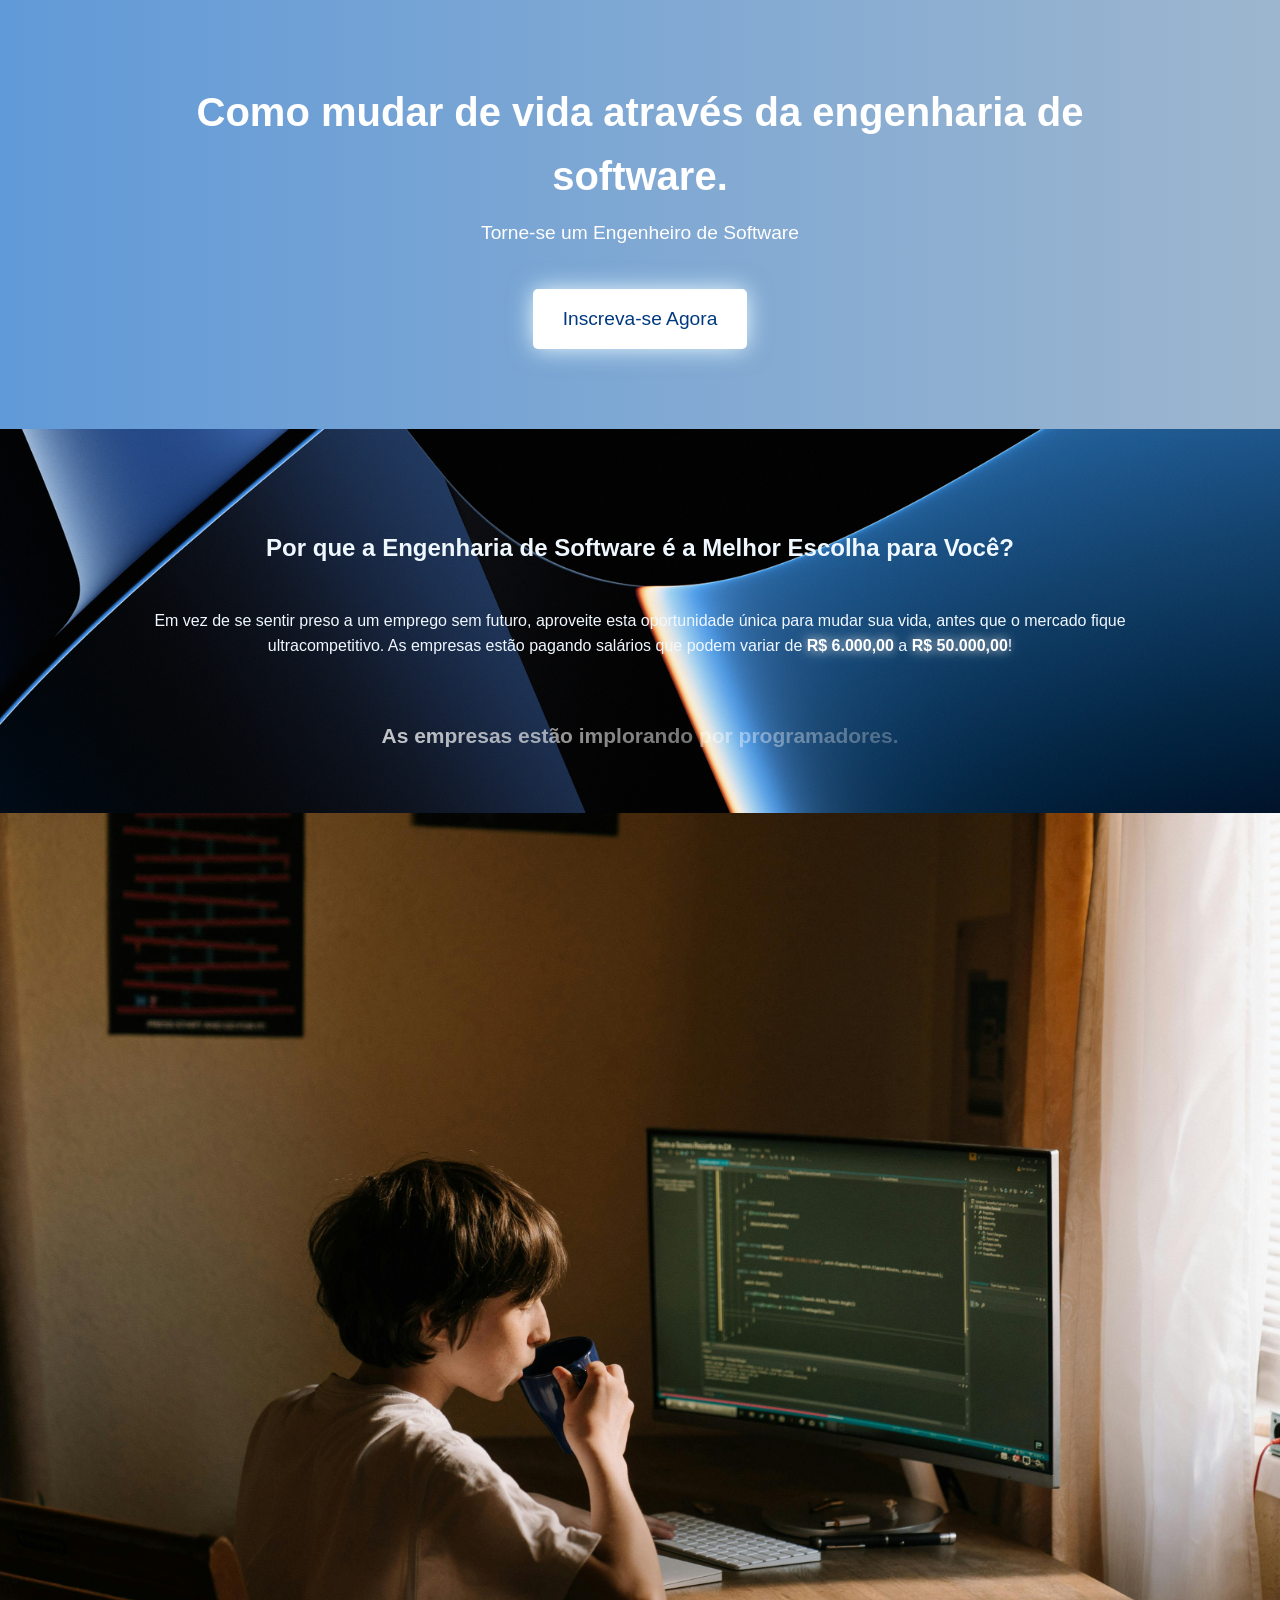
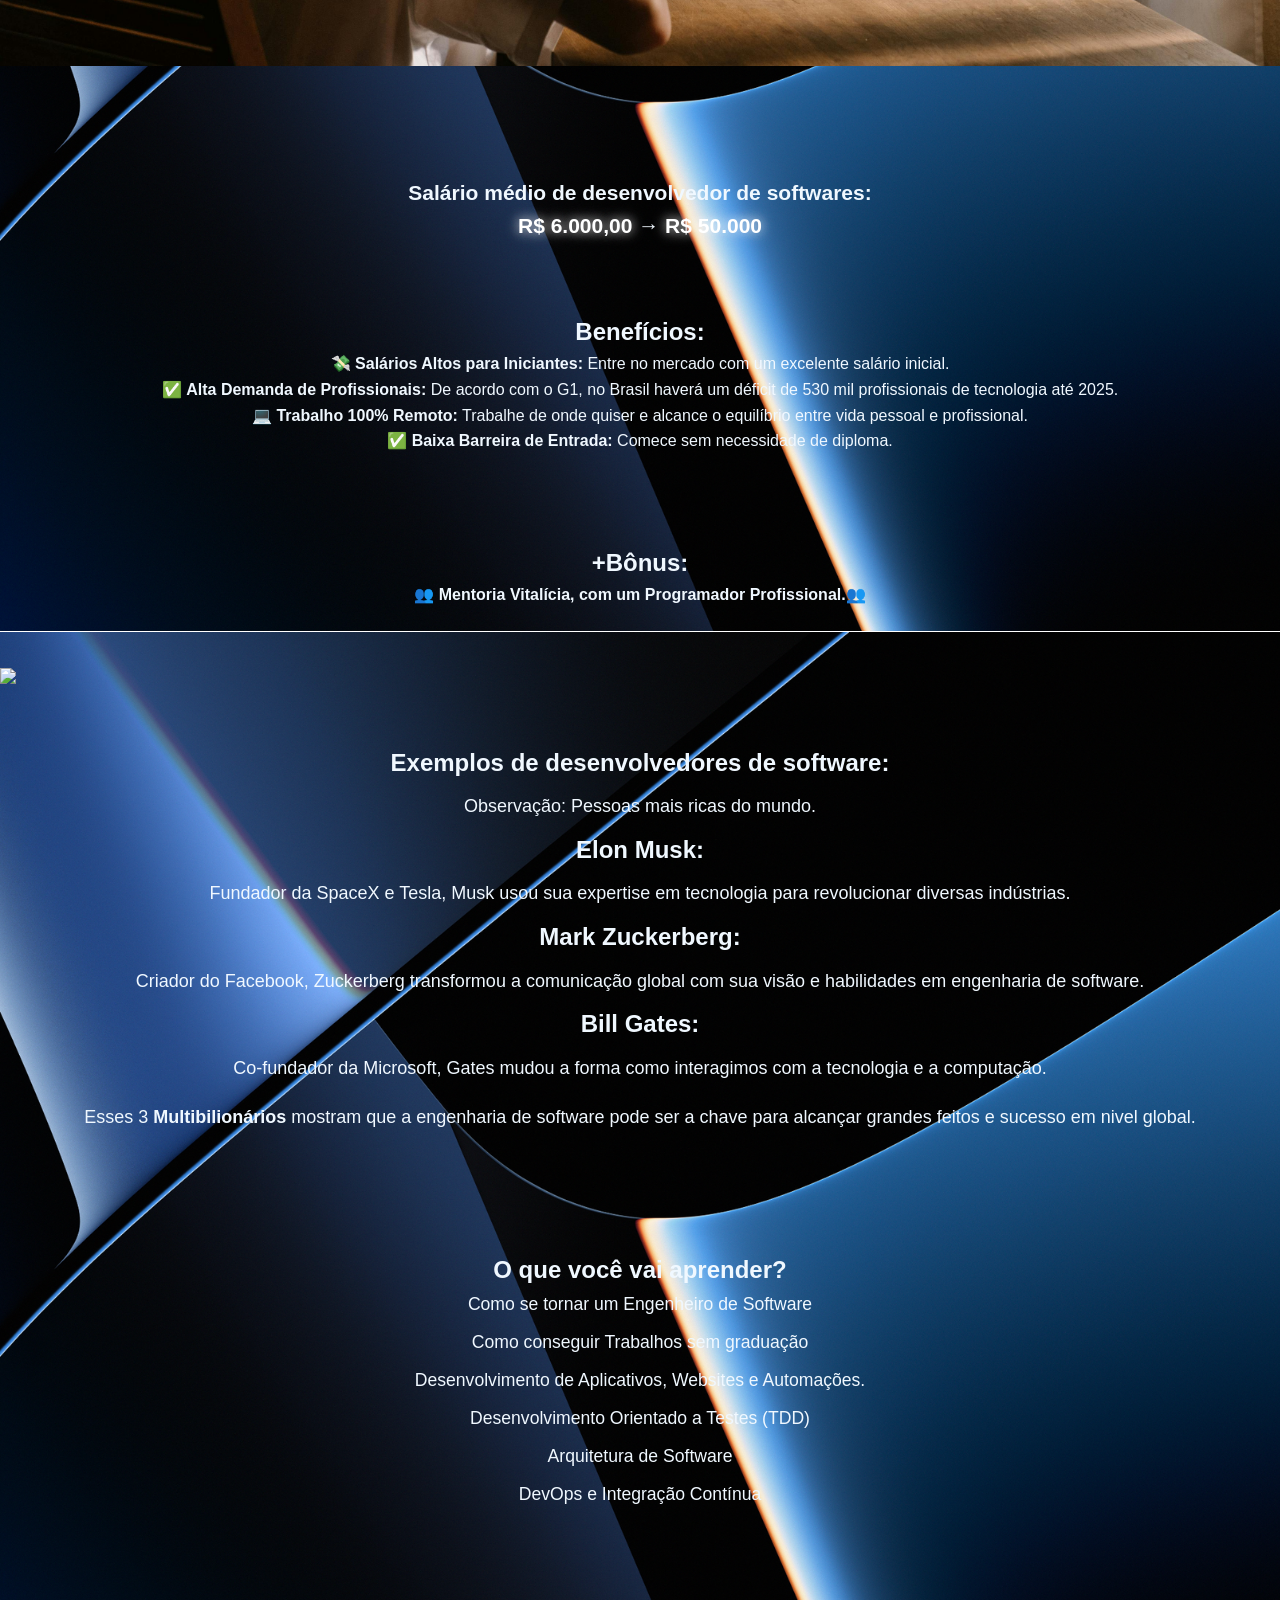
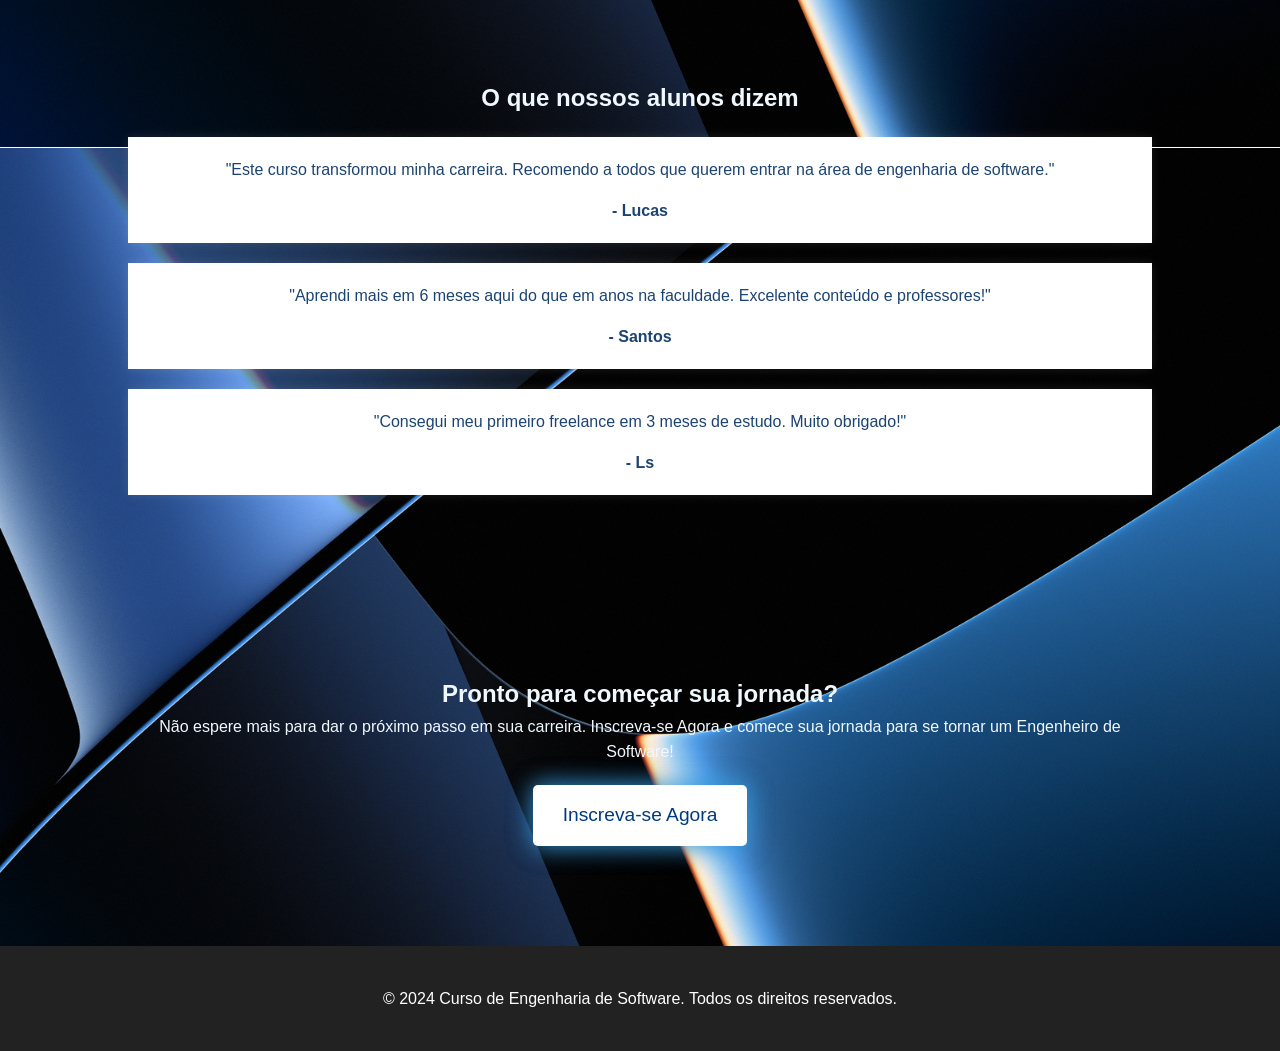
==== index.html @ 6b22b38b "final1" ====
<!DOCTYPE html>
<html lang="pt-BR">
<head>
    <meta charset="UTF-8">
    <meta http-equiv="X-UA-Compatible" content="IE=edge">
    <meta name="viewport" content="width=device-width, initial-scale=1.0">
    <title>Torne-se um Engenheiro de Software</title>
    <link rel="stylesheet" href="styles.css">
</head>
<body>
    <!-- Cabeçalho -->
    <header>
        <div class="container">
            <h1>Como mudar de vida através da engenharia de software.</h1>
            <p>Torne-se um Engenheiro de Software</p>
            <!-- Atualize o href do botão para o link desejado -->
            <a id="header-btn" href="https://pay.kirvano.com/838b9e3b-5b34-4edc-88ac-4ef8ef9291ca" class="btn">Inscreva-se Agora</a>
        </div>
    </header>
    
    
    <!--   -->
    
    <!-- Seção de Introdução -->
    <section id="introducao">
        <div class="container">
            
            <h2>Por que a Engenharia de Software é a Melhor Escolha para Você?</h2>
            <p>Em vez de se sentir preso a um emprego sem futuro, aproveite esta oportunidade única para mudar sua vida, antes que o mercado fique ultracompetitivo. As empresas estão pagando salários que podem variar de <span class="brilhando"><b>R$ 6.000,00</b></span> a <span class="brilhando"><b>R$ 50.000,00</b></span>!</p>
            <p id="brilho"><b>As empresas estão implorando por programadores.</b></p>
    

        </div>
    </section>
 
    <img src="static/images/4.jpg" class="full-width-image">


    <section id="beneficios">
        <div class="container" style="text-align: align-self: left;">
            <h2 class="salario">Salário médio de desenvolvedor de softwares: <br> <span class="brilhando">R$ 6.000,00</span> → <span class="brilhando">R$ 50.000</span></h2>

            <h2 id="Beneficios">Benefícios:</h2>
            <ul style="list-style: none; padding: 0;">
                <li>💸 <b>Salários Altos para Iniciantes:</b> Entre no mercado com um excelente salário inicial.</li> 
                <li>✅ <b>Alta Demanda de Profissionais:</b> De acordo com o G1, no Brasil haverá um déficit de 530 mil profissionais de tecnologia até 2025.</li>
                <li>💻 <b>Trabalho 100% Remoto:</b> Trabalhe de onde quiser e alcance o equilíbrio entre vida pessoal e profissional.</li>
                <li><b>✅ Baixa Barreira de Entrada:</b> Comece sem necessidade de diploma.</li>
            </ul>
            
        </div>
    </section>

    <section id="bonus">

        <h2>+Bônus:</h2>
        <ul><b>👥 Mentoria Vitalícia, com um Programador Profissional.👥</b></ul>

    </section>
    <img src="static/images/3.png" class="full-width-image"> 

    <section>
        <h1> Exemplos de desenvolvedores de software:</h1>
            <h2 class="texto-normal">Observação: Pessoas mais ricas do mundo.</h2>
        <h2>Elon Musk:</h2>
          <h2 class="texto-normal">Fundador da SpaceX e Tesla, Musk usou sua expertise em tecnologia para revolucionar diversas indústrias.</h2>

        <h2>Mark Zuckerberg:</h2>
            <h2 class="texto-normal">Criador do Facebook, Zuckerberg transformou a comunicação global com sua visão e habilidades em engenharia de software.</h2>

        <h2>Bill Gates:</h2>
            <h2 class="texto-normal">Co-fundador da Microsoft, Gates mudou a forma como interagimos com a tecnologia e a computação.</h2>
        
        
        
        <h2 class="texto-normal">Esses 3 <b>Multibilionários</b> mostram que a engenharia de software pode ser a chave para alcançar grandes feitos e sucesso em nivel global.</h2>        

    </section>



   <!-- --> 

    
    


    <!-- Detalhes do Curso -->
    <section id="detalhes">
        <div class="container">
            <h2>O que você vai aprender?</h2>
            <ul>
                <li>Como se tornar um Engenheiro de Software</li>
                <li>Como conseguir Trabalhos sem graduação</li>
                <li>Desenvolvimento de Aplicativos, Websites e Automações.</li>
                <li>Desenvolvimento Orientado a Testes (TDD)</li>
                <li>Arquitetura de Software</li>
                <li>DevOps e Integração Contínua</li>
            </ul>
        </div>
    </section>

    <!-- Depoimentos -->
    <section id="depoimentos">
        <div class="container">
            <h2>O que nossos alunos dizem</h2>
            
            <div class="testimonial">
                <p>"Este curso transformou minha carreira. Recomendo a todos que querem entrar na área de engenharia de software."</p>
                <h4>- Lucas</h4>
            </div>
    
            <div class="testimonial">
                <p>"Aprendi mais em 6 meses aqui do que em anos na faculdade. Excelente conteúdo e professores!"</p>
                <h4>- Santos</h4>
            </div>
            
            <div class="testimonial">
                <p>"Consegui meu primeiro freelance em 3 meses de estudo. Muito obrigado!"</p>
                <h4>- Ls</h4>
            </div>
    
        </div>
    </section>
    
    <!-- Chamada para Ação -->
    <section id="inscricao">
        <div class="container">
            <h2>Pronto para começar sua jornada?</h2>
            <p>Não espere mais para dar o próximo passo em sua carreira. Inscreva-se Agora e comece sua jornada para se tornar um Engenheiro de Software!</p>
            <!-- Atualize o href do botão para o link desejado -->
            <a id="cta-btn" href="https://pay.kirvano.com/838b9e3b-5b34-4edc-88ac-4ef8ef9291ca" class="btn">Inscreva-se Agora</a>
        </div>
    </section>

    <!-- Rodapé -->
    <footer>
        <div class="container">
            <p>&copy; 2024 Curso de Engenharia de Software. Todos os direitos reservados.</p>
        </div>
    </footer>

    <!-- JavaScript -->
    <script src="script.js"></script>
</body>
</html>
---- styles.css ----
/* Reset básico */
body, h1, h2, h3, h4, p, ul, ol, li, blockquote {
    margin: 0;
    padding: 0;
}

body {
    font-family: Arial, sans-serif;
    line-height: 1.6;
    background-image: url('static/images/1.png');
    color: aliceblue;
}

.container {
    width: 80%;
    max-width: 1200px;
    margin: 0 auto;
    padding: 20px;
}

header h1 {
    font-size: 2.5em;
    margin-bottom: 10px;
}

header p {
    font-size: 1.2em;
    margin-bottom: 20px;
}

.btn {
    background-color: #ffffff; /* Cor de fundo padrão */
    color: #00397f; /* Cor do texto */
    padding: 15px 30px;
    text-decoration: none;
    font-size: 1.2em;
    border-radius: 5px;
    margin-top: 20px;
    display: inline-block;
    transition: background-color 0.3s, color 0.3s, border-color 0.3s; /* Transição suave */
    box-shadow: 0 0 25px #fff, /* Sombra de cor azul clara */
    0 0 25px rgba(52, 152, 219, 0.5); /* Sombra maior de cor azul clara */
}

#cta-btn {
    background-color: #ffffff; /* Cor de fundo ao passar o mouse */
    color: #00397f; /* Cor do texto ao passar o mouse */
    border-color: #fff; /* Cor da borda ao passar o mouse */
    box-shadow: 0 0 25px rgba(52, 152, 219, 0.75), /* Sombra de cor azul clara */
       0 0 25px rgba(52, 152, 219, 0.5); /* Sombra maior de cor azul clara */
}

.btn:hover {
    background-color: #fff; /* Cor de fundo ao passar o mouse */
    color: #00397f; /* Cor do texto ao passar o mouse */
    border-color: #fff; /* Cor da borda ao passar o mouse */
    box-shadow: 0 0 25px rgba(52, 152, 219, 0.75), /* Sombra de cor azul clara */
       0 0 25px rgba(52, 152, 219, 0.5); /* Sombra maior de cor azul clara */
}

#cta-btn:hover {
    background-color: #fff; /* Cor de fundo ao passar o mouse */
    color: #00397f; /* Cor do texto ao passar o mouse */
    border-color: #fff; /* Cor da borda ao passar o mouse */
    box-shadow: 0 0 25px rgba(52, 152, 219, 0.75), /* Sombra de cor azul clara */
       0 0 25px rgba(52, 152, 219, 0.5); /* Sombra maior de cor azul clara */
}

/* Estilo do botão ao clicar */
#cta-btn:active {
    background-color: #e64a19; /* Cor de fundo quando pressionado */
    color: #fff; /* Cor do texto quando pressionado */
}






#introducao {
    margin-top: 20px; /* Ajuste para um valor positivo */

}

#introducao .container {
    margin: 0 auto;
    max-width: 1200px; /* Ajuste conforme necessário */
}

#introducao h2 {
    margin-bottom: 40px;
}

#introducao p {
    margin-top: 20px;
}

#introducao #brilho {
    margin-top: 60px; /* Ajuste conforme necessário para mais espaço abaixo do primeiro parágrafo */
}

#bonus{
    margin-top: -50px;
}



#Beneficios{

    margin-top: 70px;
}


section {
    padding: 60px 0;
    text-align: center;
}




.texto-normal {
    font-weight: normal;
    font-size: 18px;
    padding: 10px;
}





#detalhes{
    margin-top: -30px;
}

#detalhes ul {
    list-style: none;
    padding: 0;
}

#detalhes ul li {
    margin-bottom: 10px;
    font-size: 1.1em;
}

#detalhess {
    margin-top: 20px;
}




.testimonial {
    background-color: #fff;
    padding: 20px;
    margin: 20px 0;
    box-shadow: 0 0 10px rgba(255, 255, 255, 0.1);
    color: #1d4370;
}

.testimonial h4 {
    margin-top: 15px;
    font-weight: bold;
}

footer {
    background-color: #222; /* Cor do fundo do rodapé */
    color: #fff; /* Cor do texto do rodapé */
    text-align: center;
    padding: 20px 0;
    margin-top: 20px;
}

@media (max-width: 768px) {
    .container {
        width: 90%;
        padding: 10px;
    }

    header h1 {
        font-size: 2em;
    }

    .btn {
        font-size: 1em;
        padding: 10px 20px;
    }
}

/* Cabeçalho */
header {
    background: linear-gradient(270deg, #070d15, #1d4370, #3269ac,#bbc4ca,#619ad8);
    background-size: 600% 600%;
    animation: gradientAnimation 15s ease infinite;
    color: #fff;
    padding: 60px 0;
    text-align: center;
}

h3 {
    font-weight: normal;
    margin-top: 30px;
}

@keyframes gradientAnimation {
    0% {
        background-position: 0% 50%;
    }
    50% {
        background-position: 100% 50%;
    }
    100% {
        background-position: 0% 50%;
    }
}

.video-container {
    width: 100%; /* Ajusta a largura do vídeo para 100% do container */
    height: auto; /* Mantém a proporção da altura automaticamente */
    max-width: 100vw; /* Impede que o vídeo seja maior que a largura da viewport */
    max-height: 100vh; /* Impede que o vídeo seja maior que a altura da viewport */
    object-fit: cover; /* Faz com que o vídeo preencha o container completamente */
}


.titulo-margem{
    margin-top: 30px;

}

.salario{
    font-size: 21px;
    margin-top: 30px;
    
}

.full-width-image {
    width: 100%;  /* Ajusta a largura da imagem para 100% do contêiner pai */
    height: auto; /* Mantém a proporção da imagem */
    display: block; /* Remove o espaço abaixo da imagem */
    max-width: 100%; /* Garante que a imagem não ultrapasse o contêiner */
}



.brilhando {
    color: #fff; /* Cor branca para combinar com o fundo, ajuste conforme necessário */
    text-shadow: 0 0 15px rgba(255, 255, 255, 0.6), 0 0 10px rgba(255, 255, 255, 0.4), 0 0 15px rgba(255, 255, 255, 0.2);
}


@keyframes brilho-ondulante {
    0% {
        background-position: 200% 0;
    }
    100% {
        background-position: -100% 0;
    }
}
#brilho {
    font-size: 21px;
    color: #fff;
    background: linear-gradient(90deg, rgb(255, 255, 255), rgba(53, 53, 53, 0), rgb(225, 225, 225));
    background-size: 200% 100%;
    -webkit-background-clip: text;
    background-clip: text;
    color: transparent;
    animation: brilho-ondulante 7s linear infinite;
    margin-bottom: -20px;


}


body, html {
    margin: 0;
    padding: 0;
}

.full-width-image {
    display: block; /* Remove o espaço gerado pelo modo inline */
    width: 100%;
    margin: 0;
    padding: 0;
}
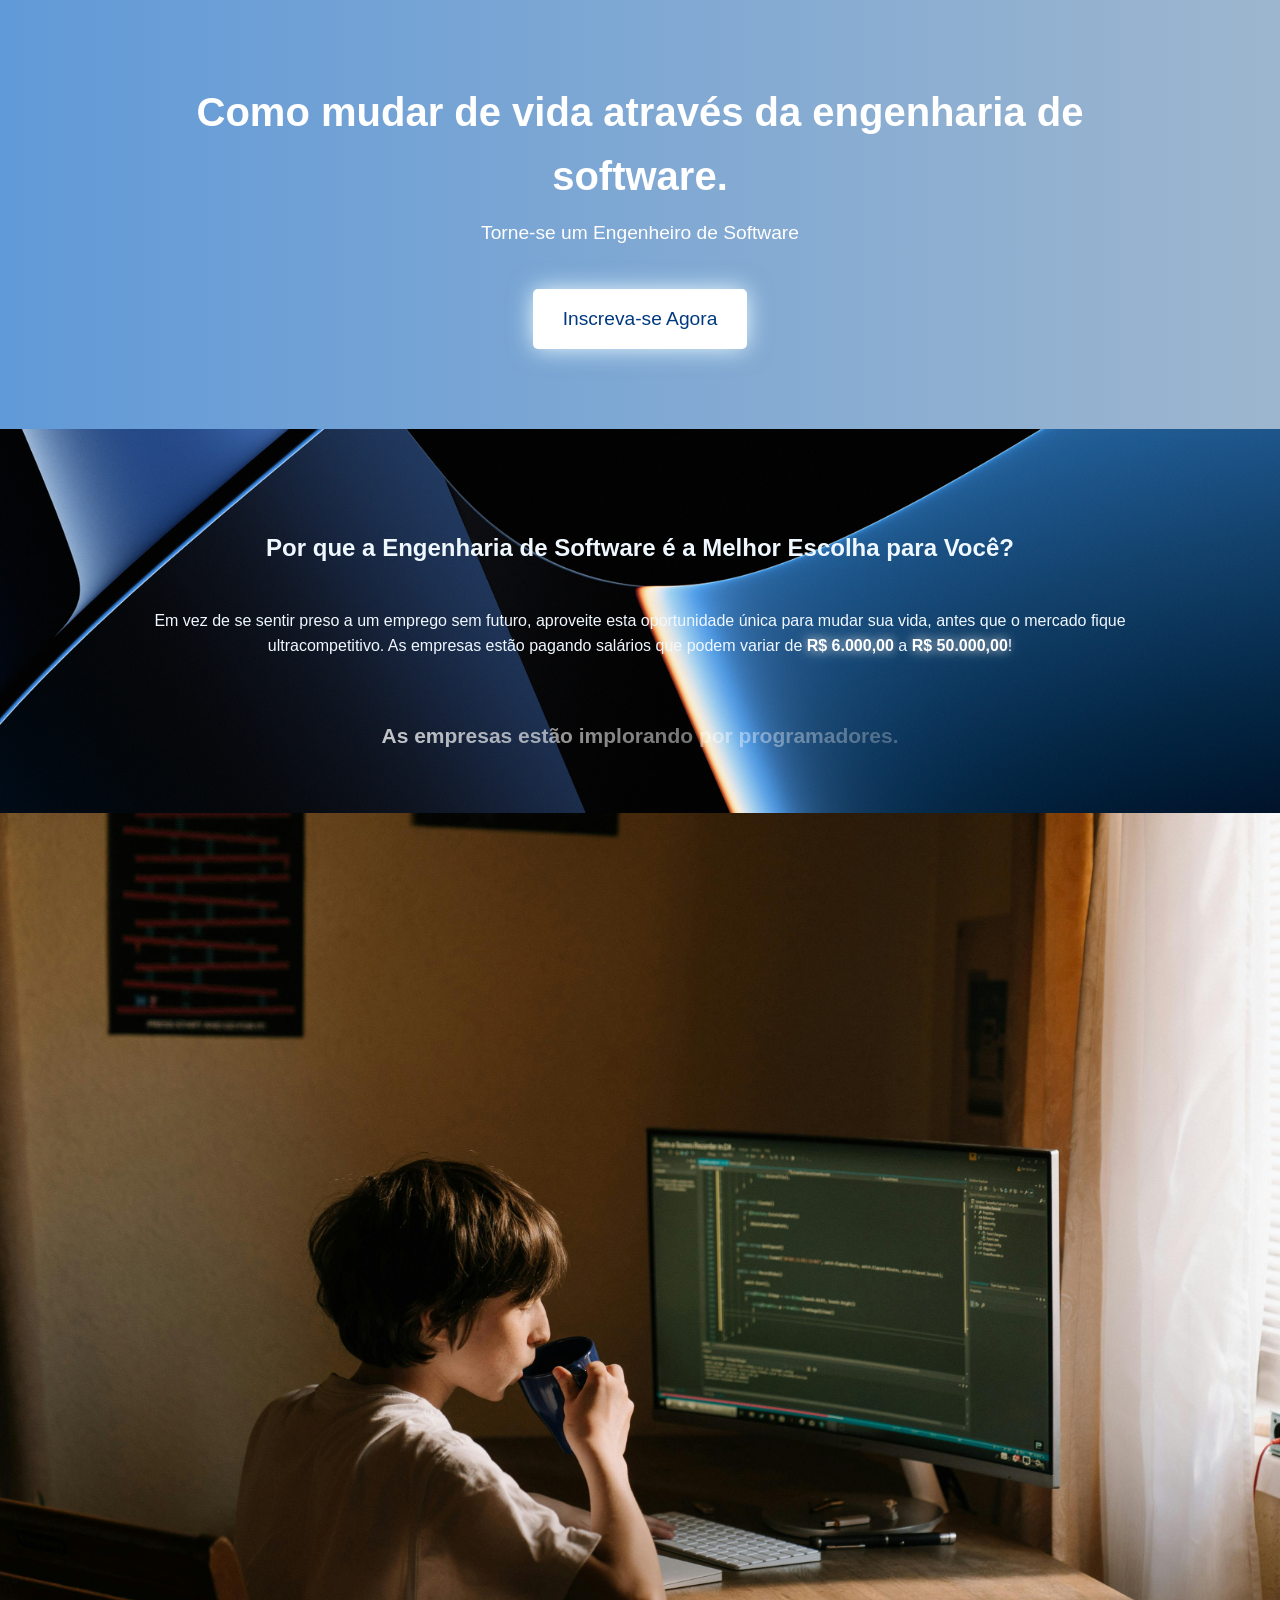
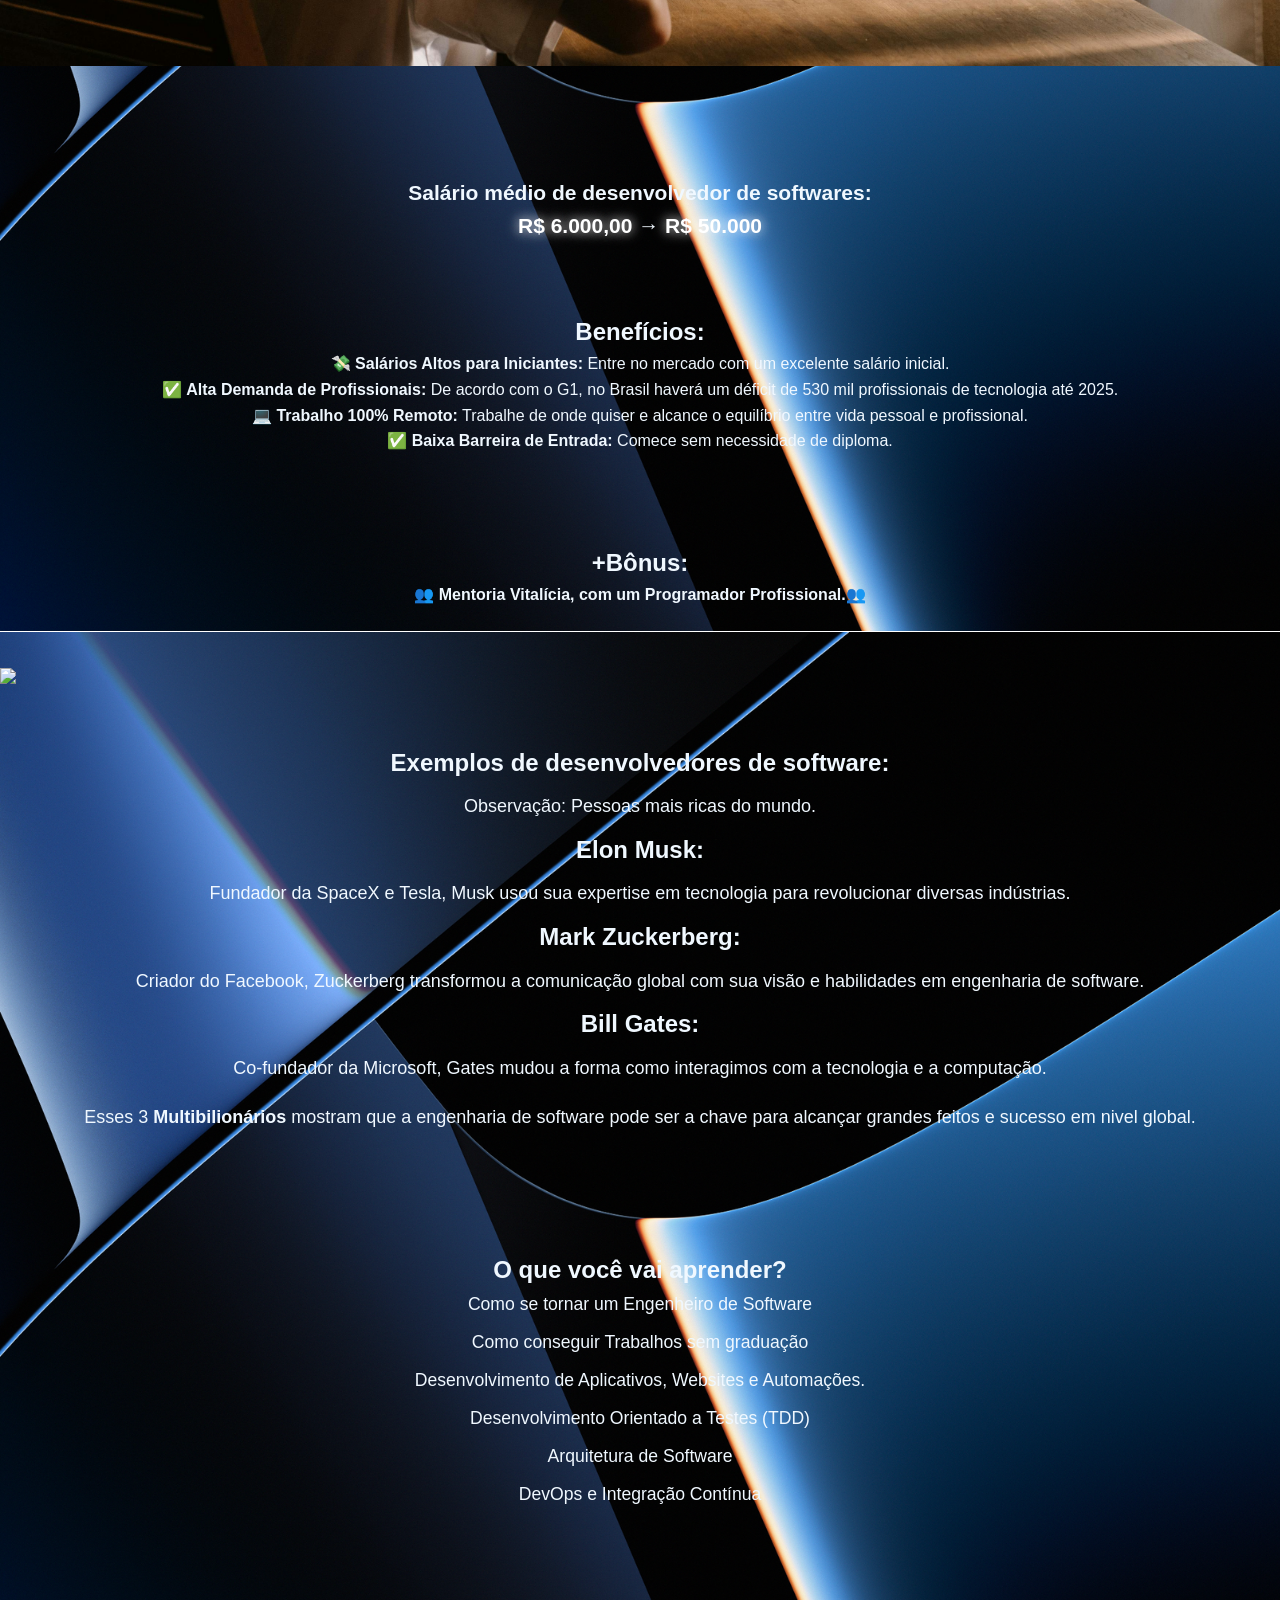
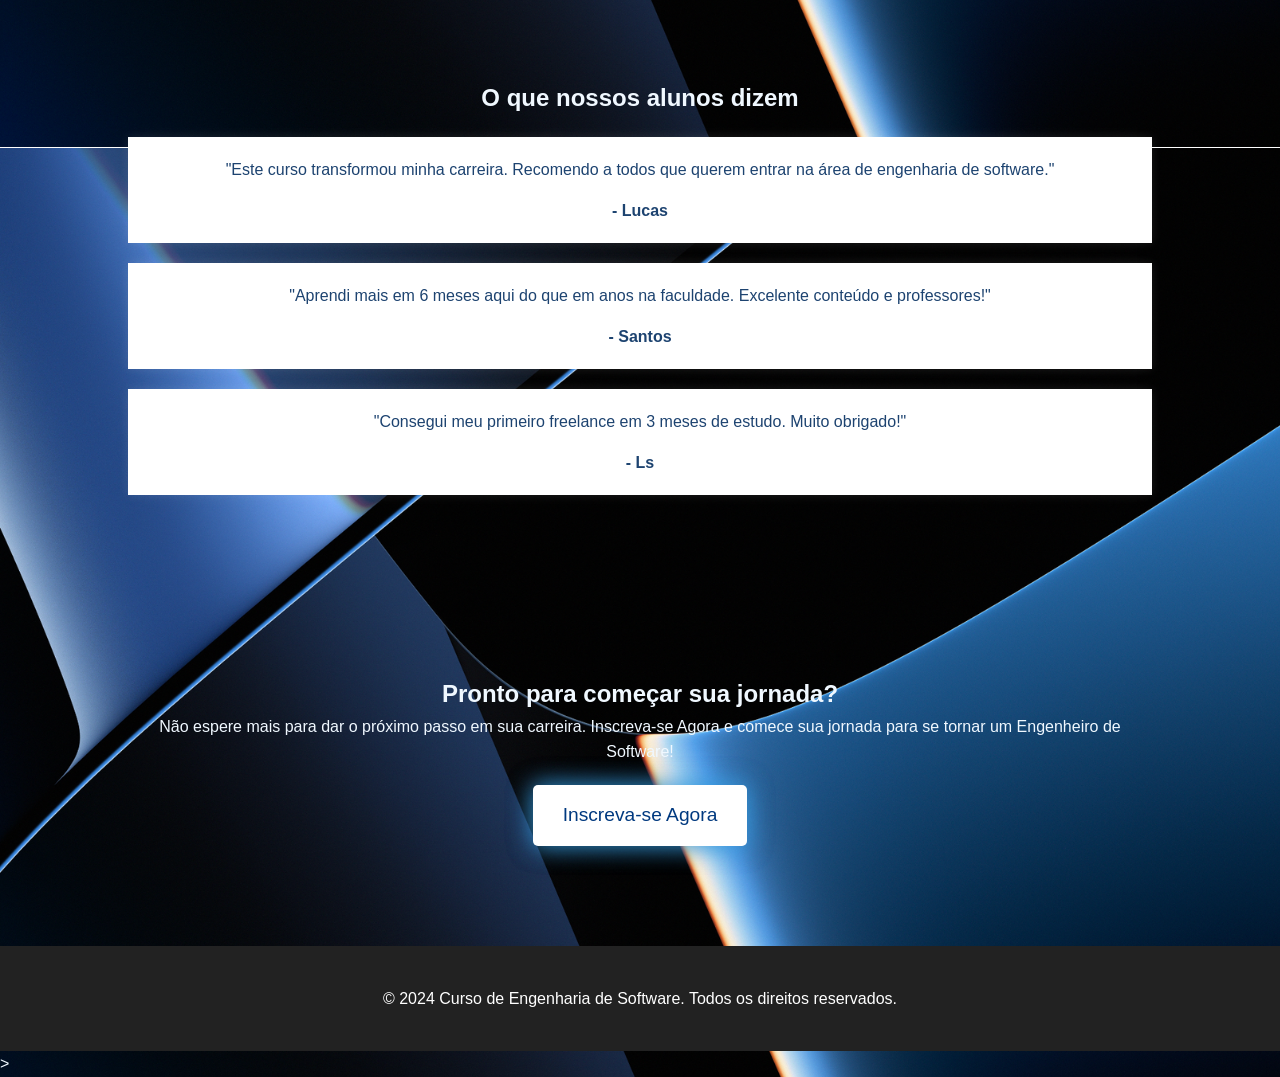
==== commit ab951eb8: "pixel" ====
--- a/index.html
+++ b/index.html
@@ -1,5 +1,24 @@
 <!DOCTYPE html>
 <html lang="pt-BR">
+
+<!-- Meta Pixel Code -->
+<script>
+    !function(f,b,e,v,n,t,s)
+    {if(f.fbq)return;n=f.fbq=function(){n.callMethod?
+    n.callMethod.apply(n,arguments):n.queue.push(arguments)};
+    if(!f._fbq)f._fbq=n;n.push=n;n.loaded=!0;n.version='2.0';
+    n.queue=[];t=b.createElement(e);t.async=!0;
+    t.src=v;s=b.getElementsByTagName(e)[0];
+    s.parentNode.insertBefore(t,s)}(window, document,'script',
+    'https://connect.facebook.net/en_US/fbevents.js');
+    fbq('init', '496684686660890');
+    fbq('track', 'PageView');
+    </script>
+    <noscript><img height="1" width="1" style="display:none"
+    src="https://www.facebook.com/tr?id=496684686660890&ev=PageView&noscript=1"
+    /></noscript>
+    <!-- End Meta Pixel Code -->
+     
 <head>
     <meta charset="UTF-8">
     <meta http-equiv="X-UA-Compatible" content="IE=edge">
@@ -144,3 +163,8 @@
     <script src="script.js"></script>
 </body>
 </html>
+
+<!--  git remote set-url origin https://github.com/lucascode01/Profissoes_do_Futuro.git
+
+https://github.com/lucascode01/Profissoes_do_Futuro
+-->>
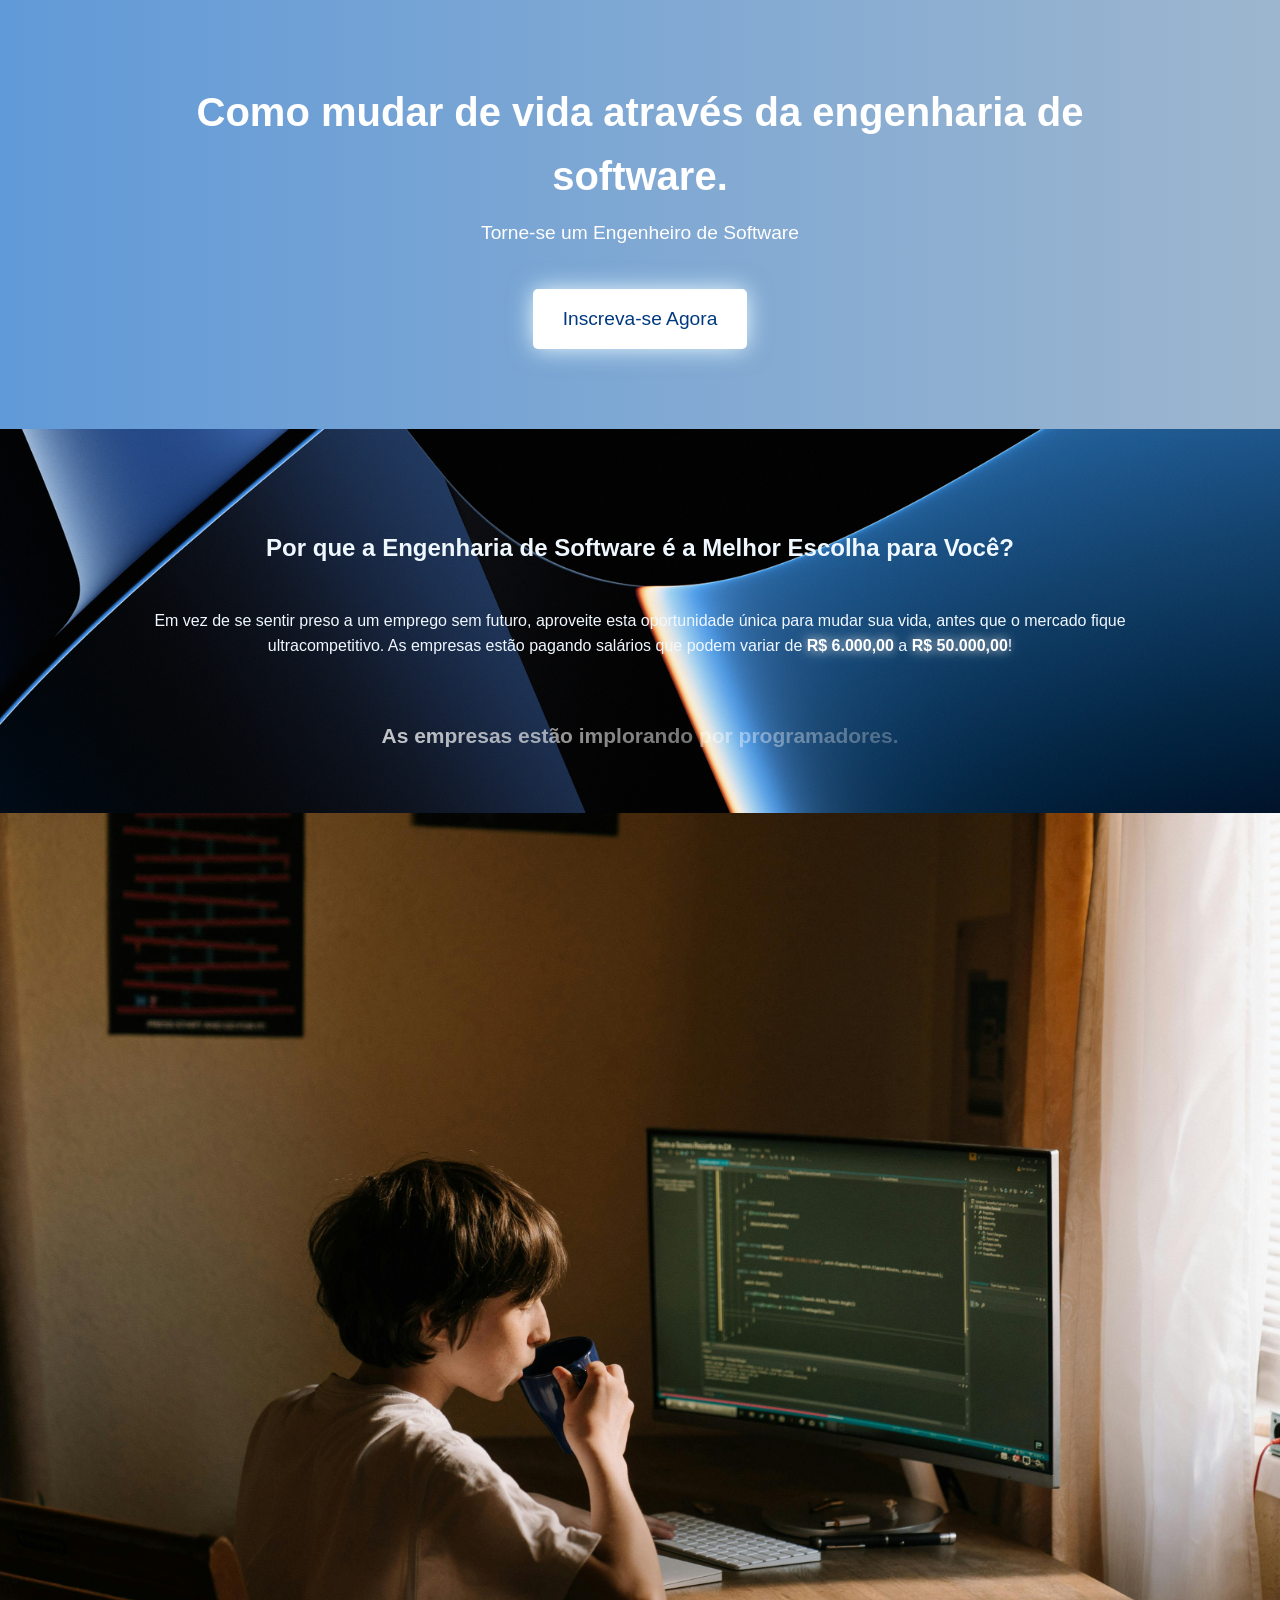
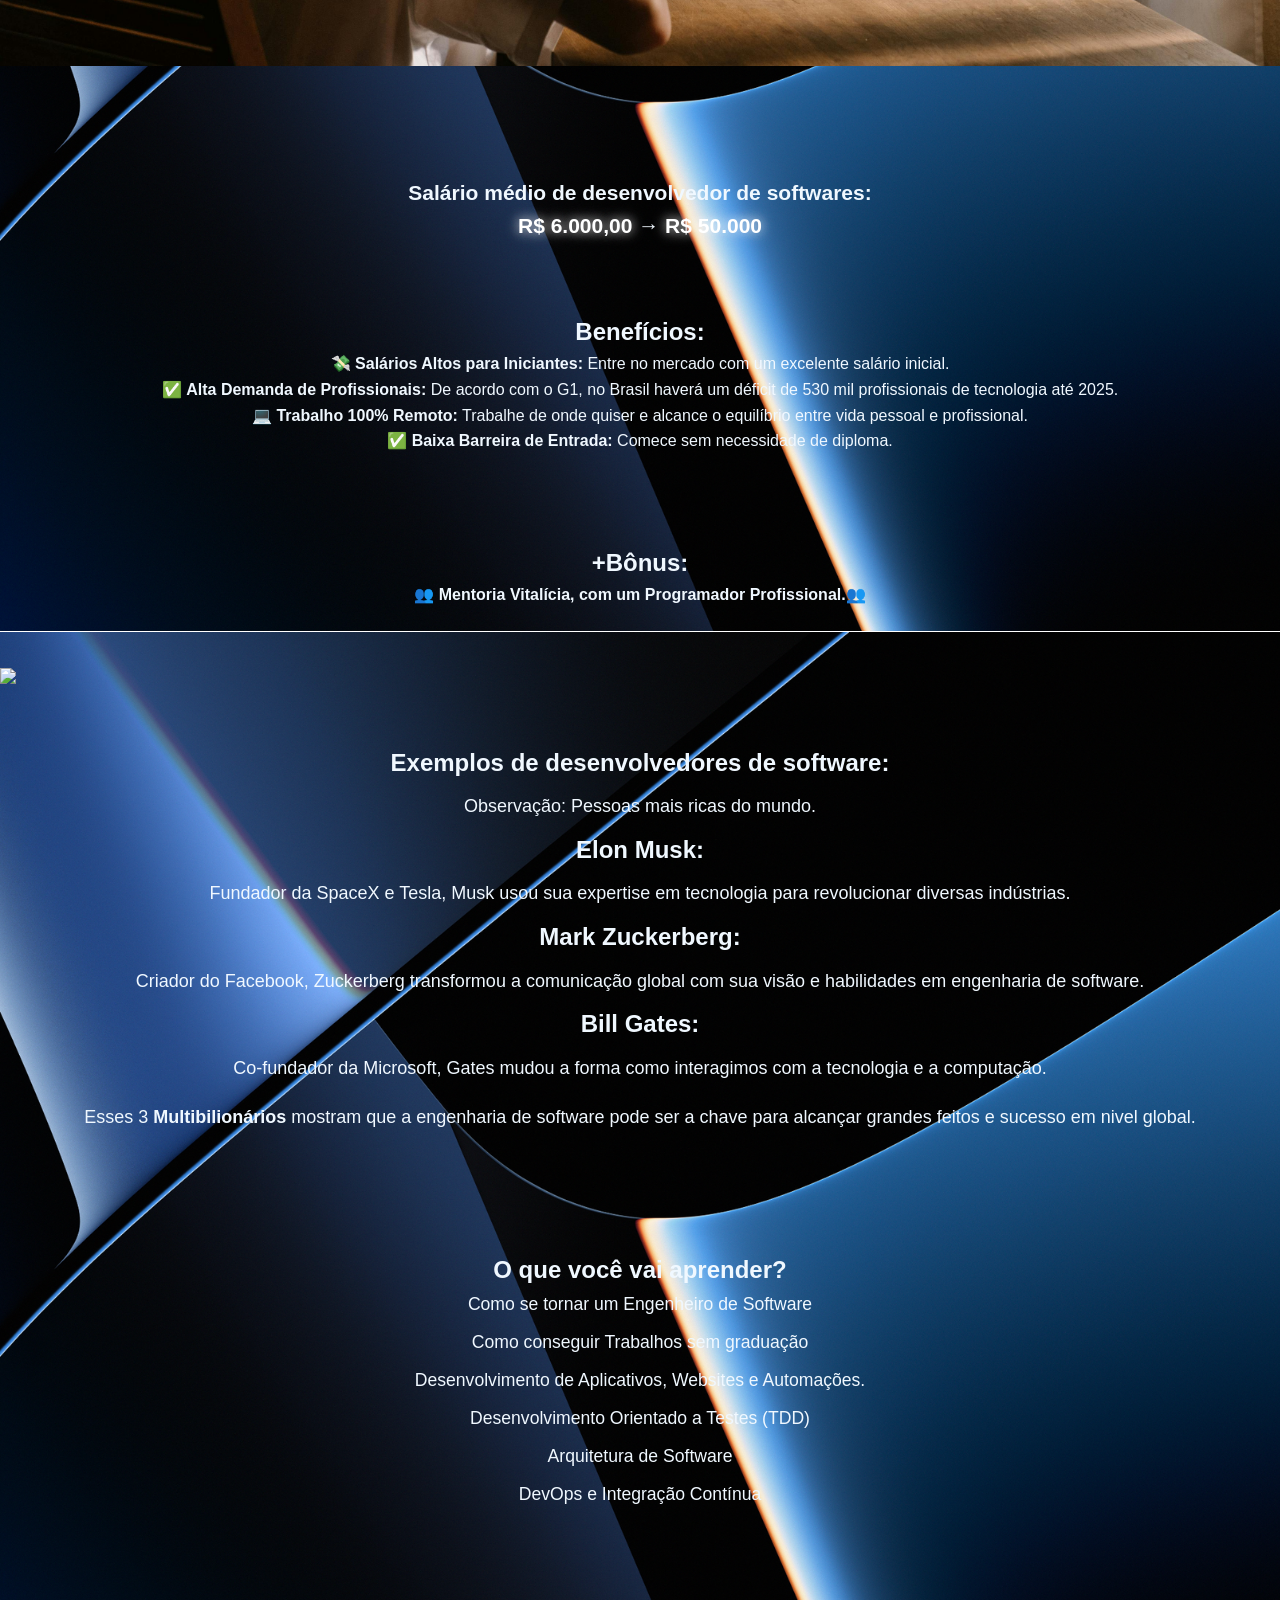
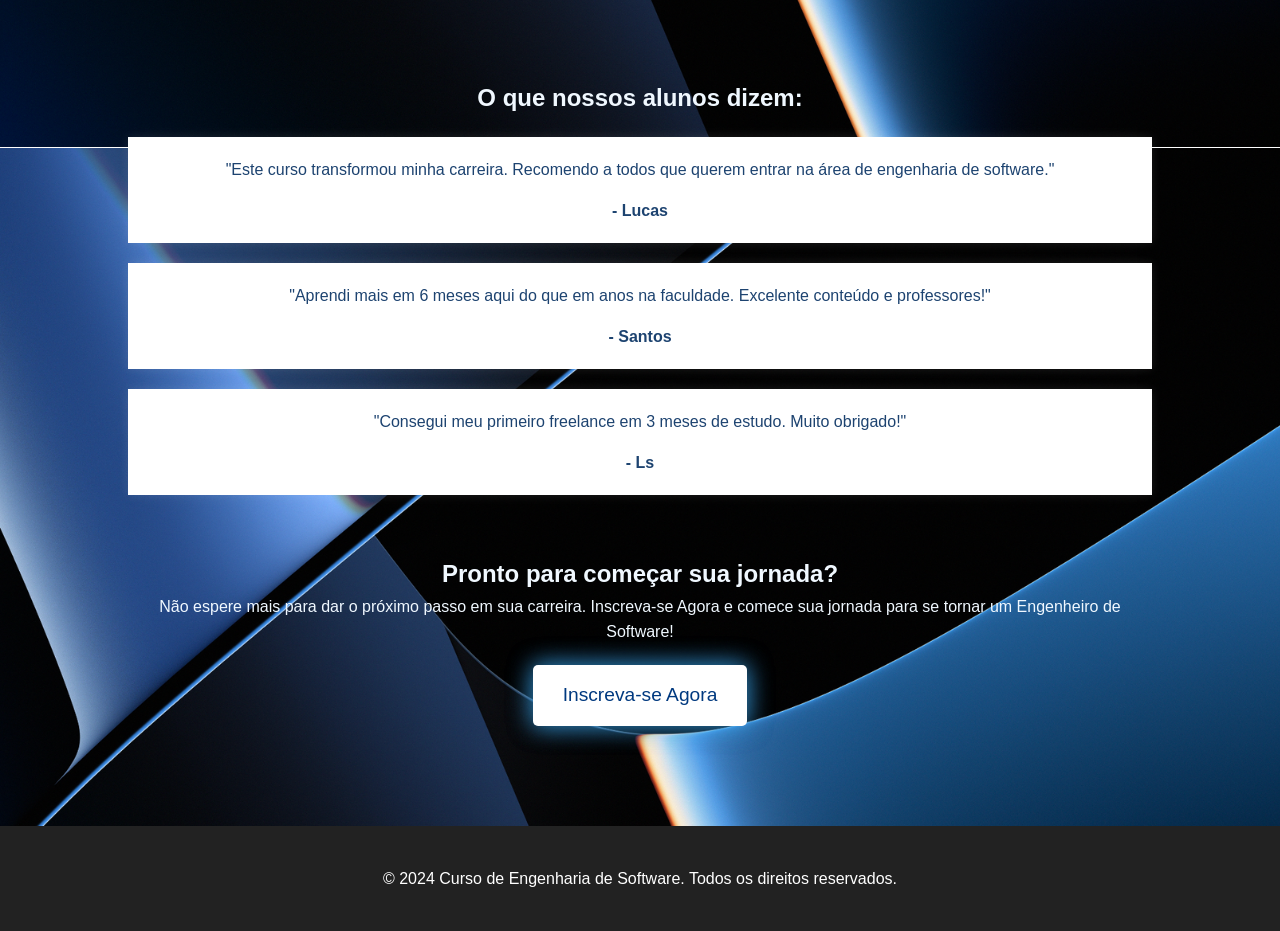
==== commit 52dd5e2a: "commit" ====
--- a/index.html
+++ b/index.html
@@ -122,7 +122,7 @@
     <!-- Depoimentos -->
     <section id="depoimentos">
         <div class="container">
-            <h2>O que nossos alunos dizem</h2>
+            <h2>O que nossos alunos dizem:</h2>
             
             <div class="testimonial">
                 <p>"Este curso transformou minha carreira. Recomendo a todos que querem entrar na área de engenharia de software."</p>
@@ -140,10 +140,10 @@
             </div>
     
         </div>
-    </section>
+    <!--</section>-->
     
     <!-- Chamada para Ação -->
-    <section id="inscricao">
+    <!--<section id="inscricao">-->
         <div class="container">
             <h2>Pronto para começar sua jornada?</h2>
             <p>Não espere mais para dar o próximo passo em sua carreira. Inscreva-se Agora e comece sua jornada para se tornar um Engenheiro de Software!</p>
@@ -167,4 +167,4 @@
 <!--  git remote set-url origin https://github.com/lucascode01/Profissoes_do_Futuro.git
 
 https://github.com/lucascode01/Profissoes_do_Futuro
--->>
+-->
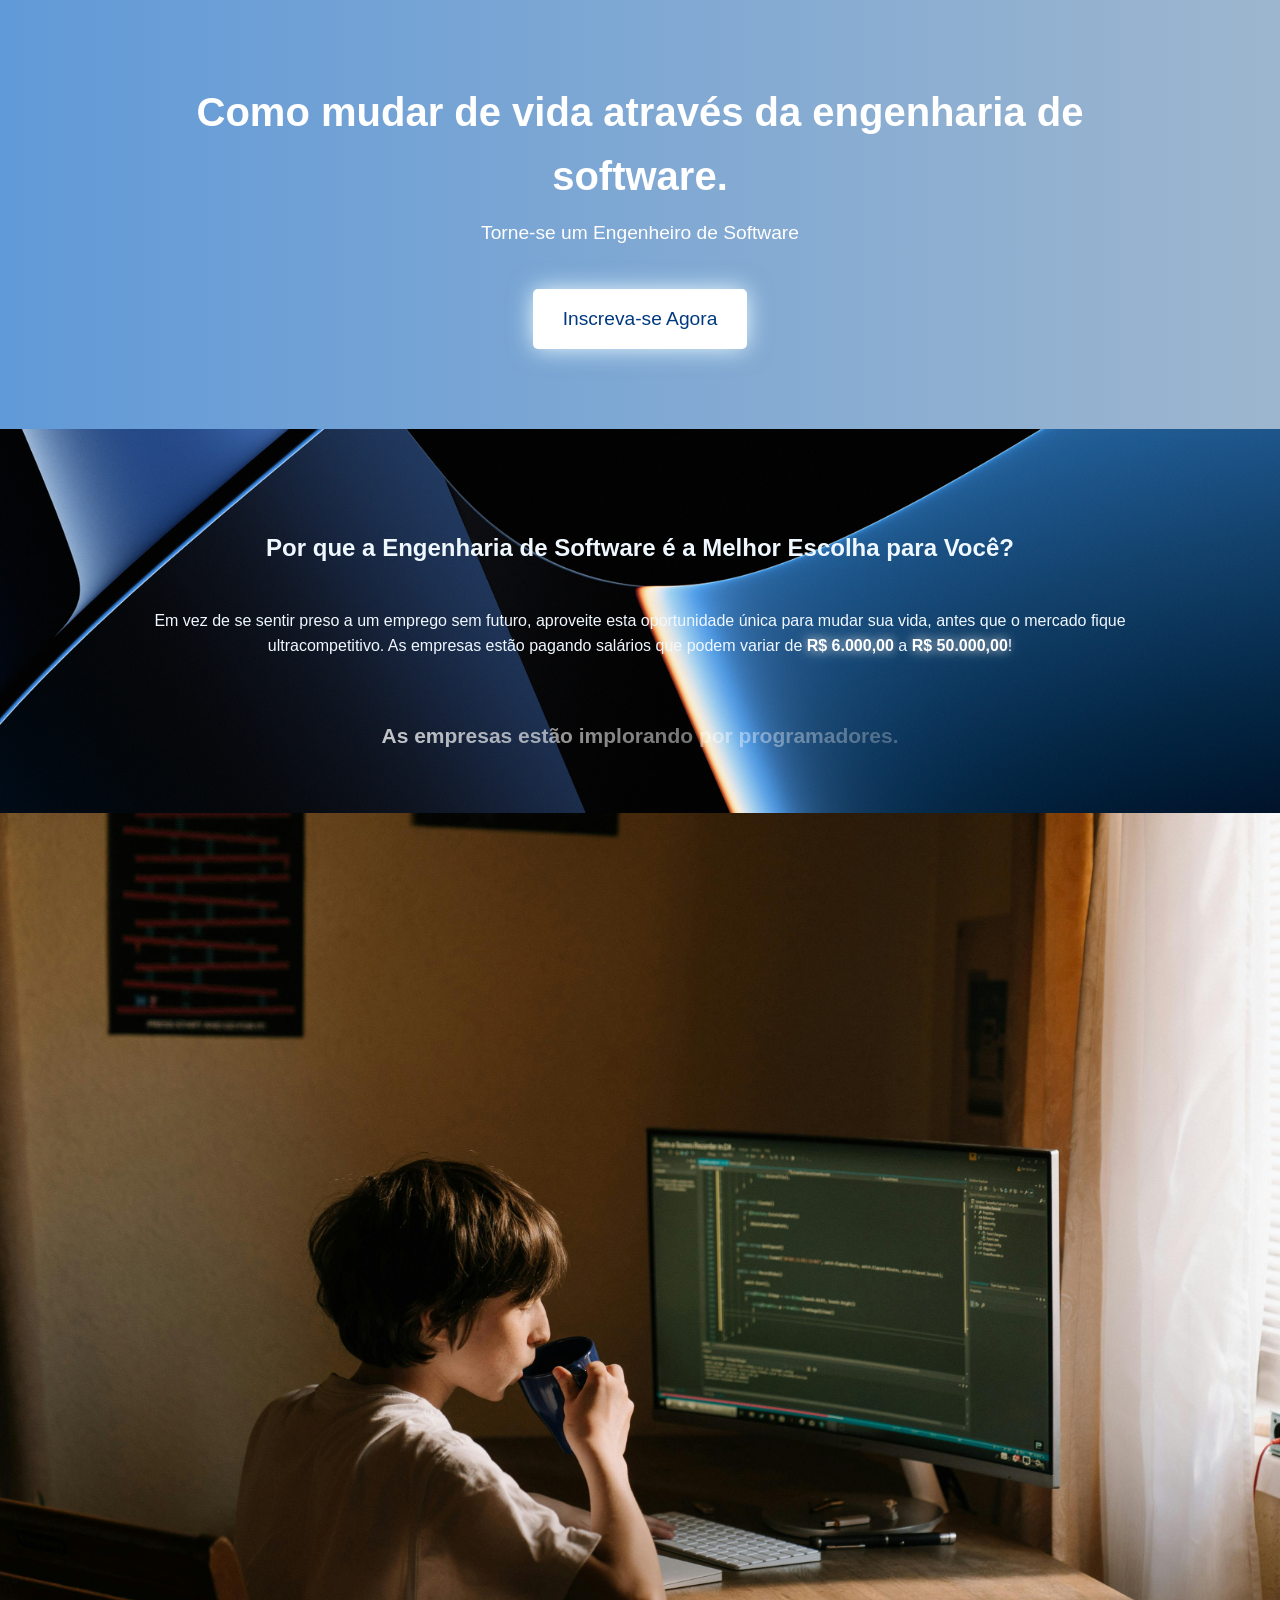
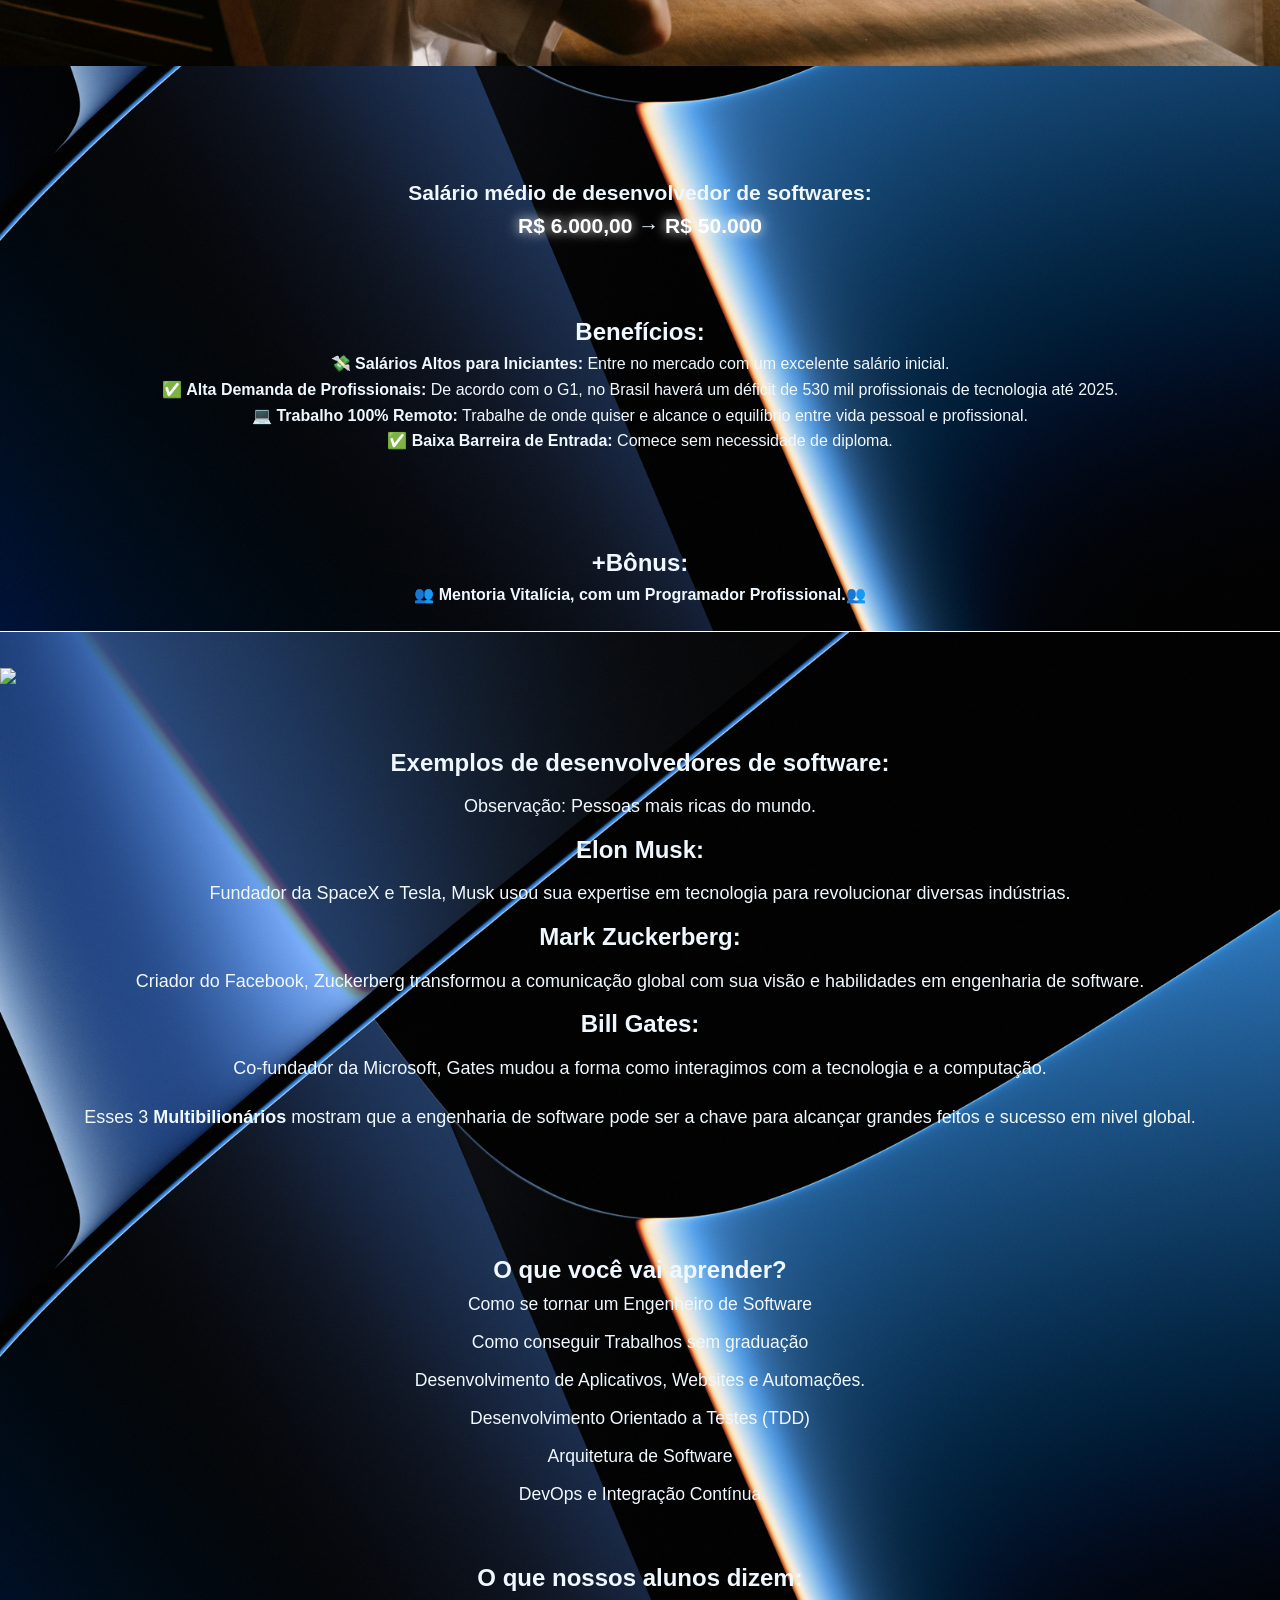
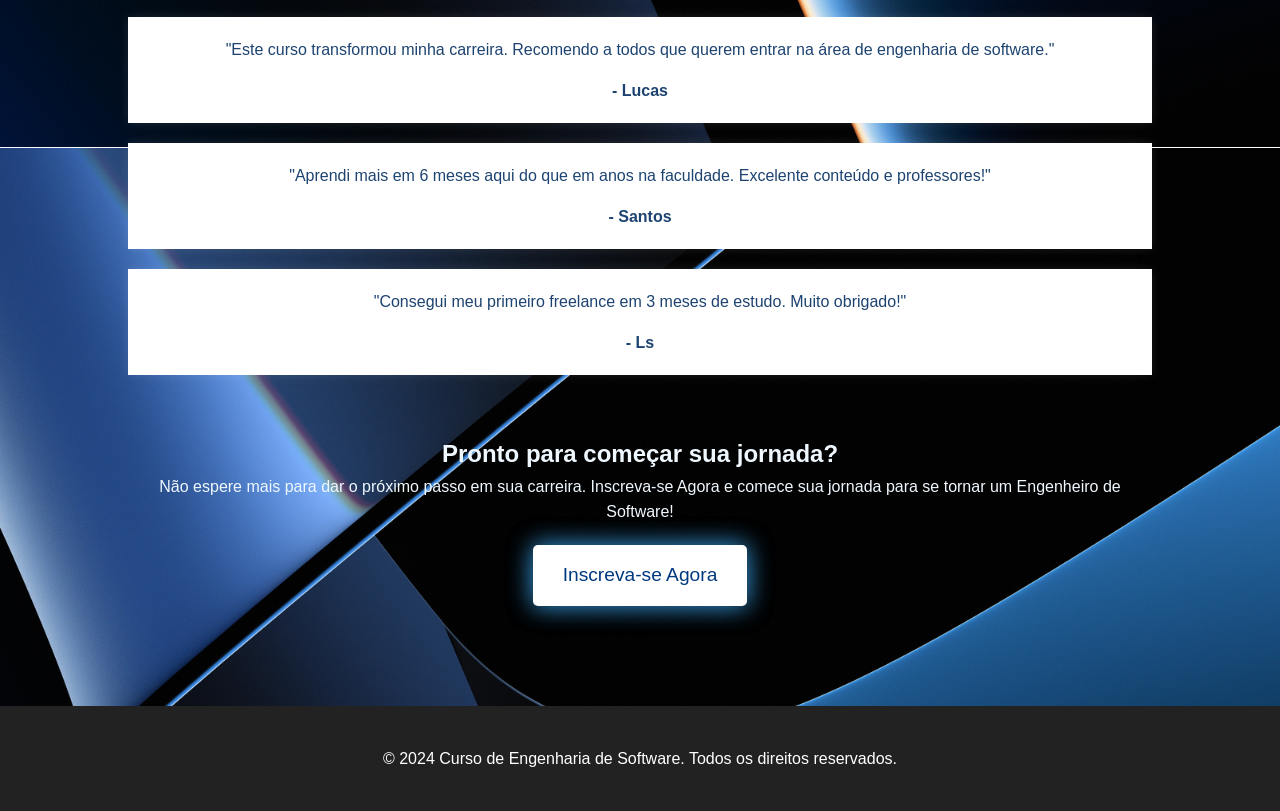
==== commit e44e1838: "comit" ====
--- a/index.html
+++ b/index.html
@@ -117,10 +117,10 @@
                 <li>DevOps e Integração Contínua</li>
             </ul>
         </div>
-    </section>
+    <!--</section>-->
 
     <!-- Depoimentos -->
-    <section id="depoimentos">
+    <!-- <section id="depoimentos"> -->
         <div class="container">
             <h2>O que nossos alunos dizem:</h2>
             
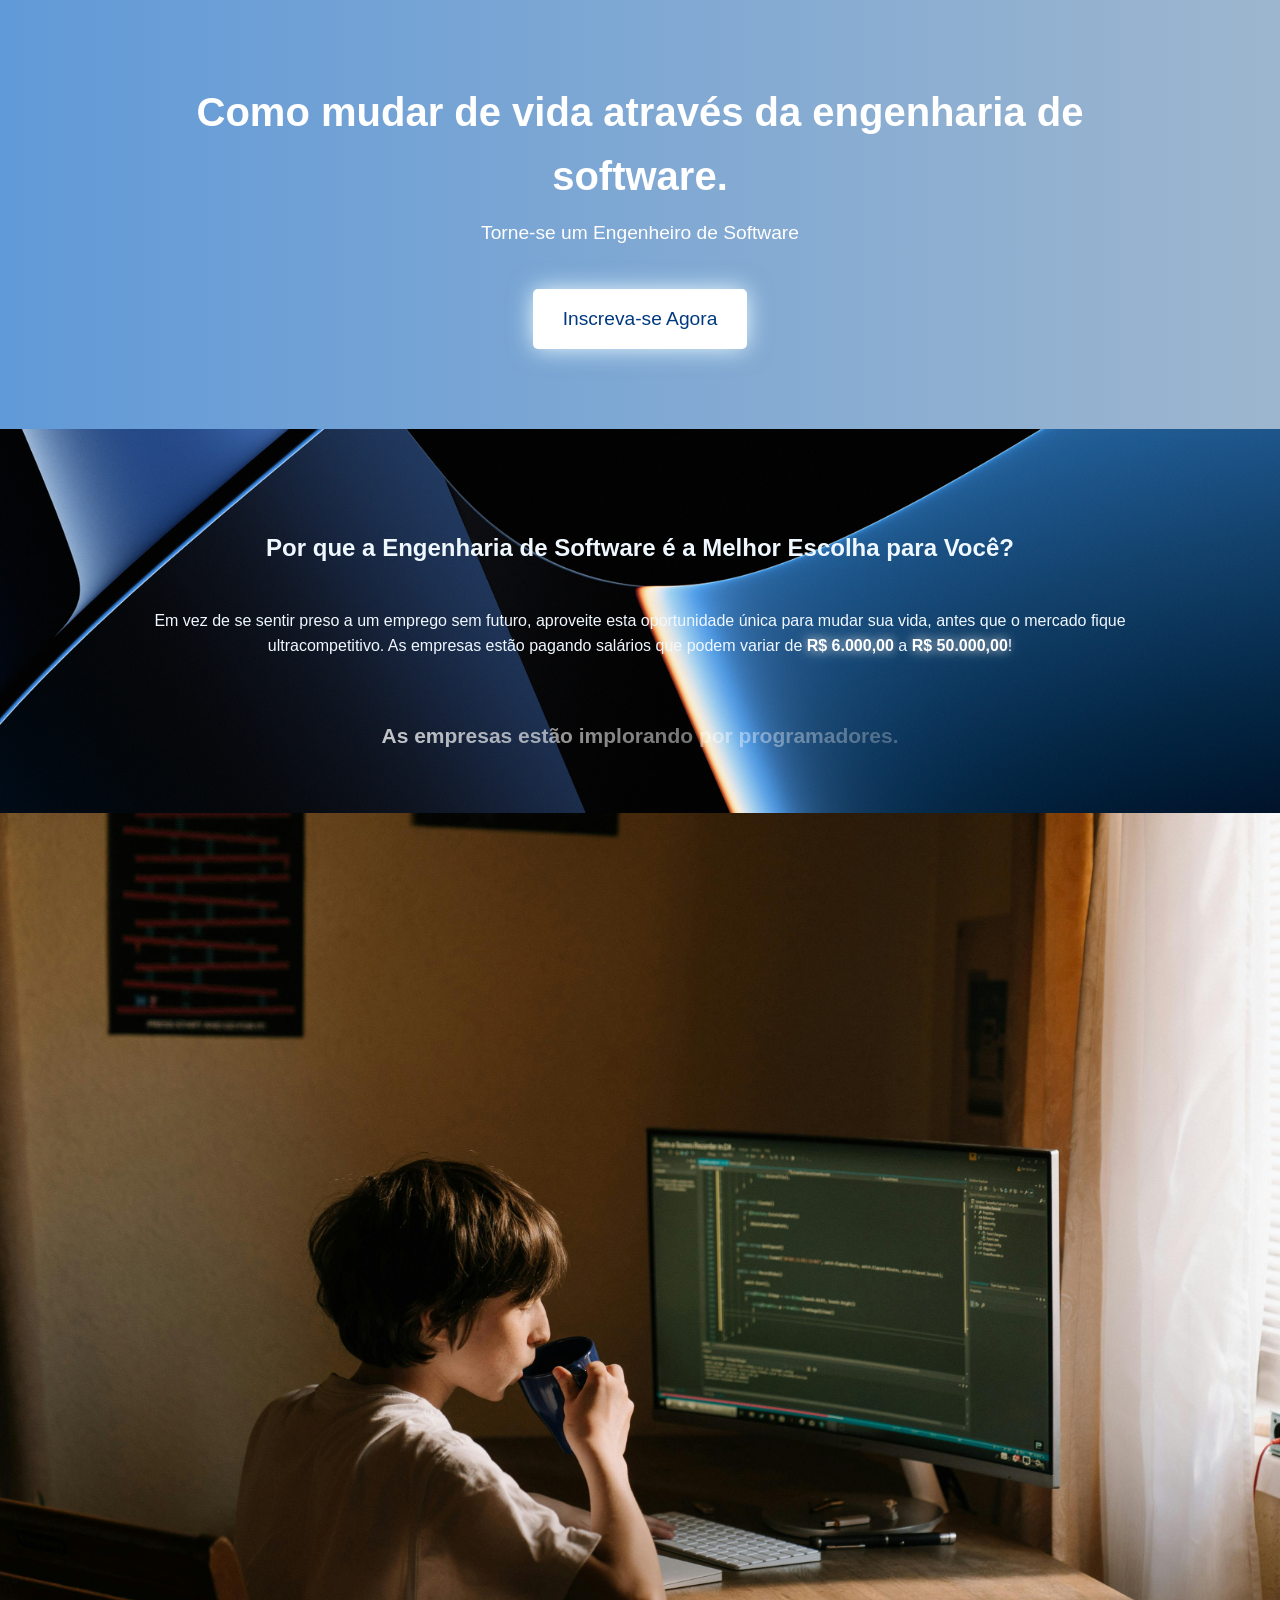
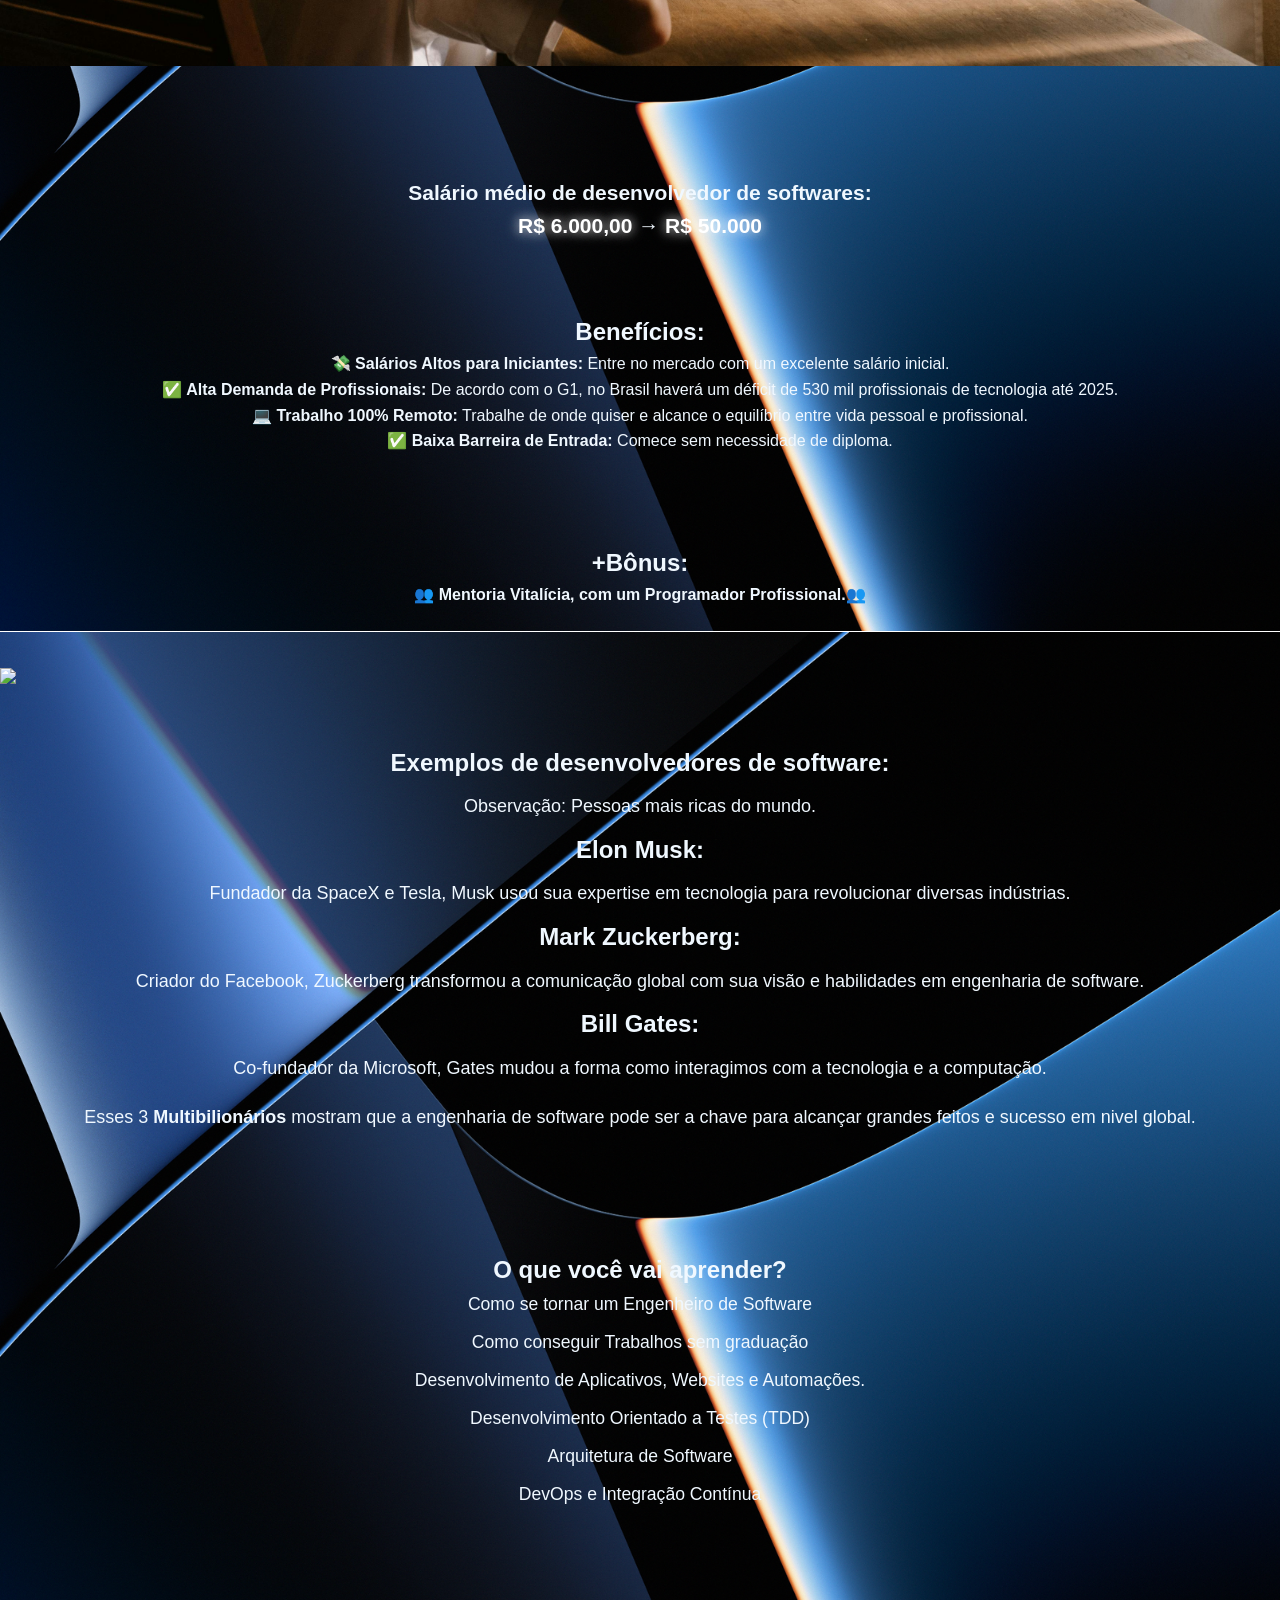
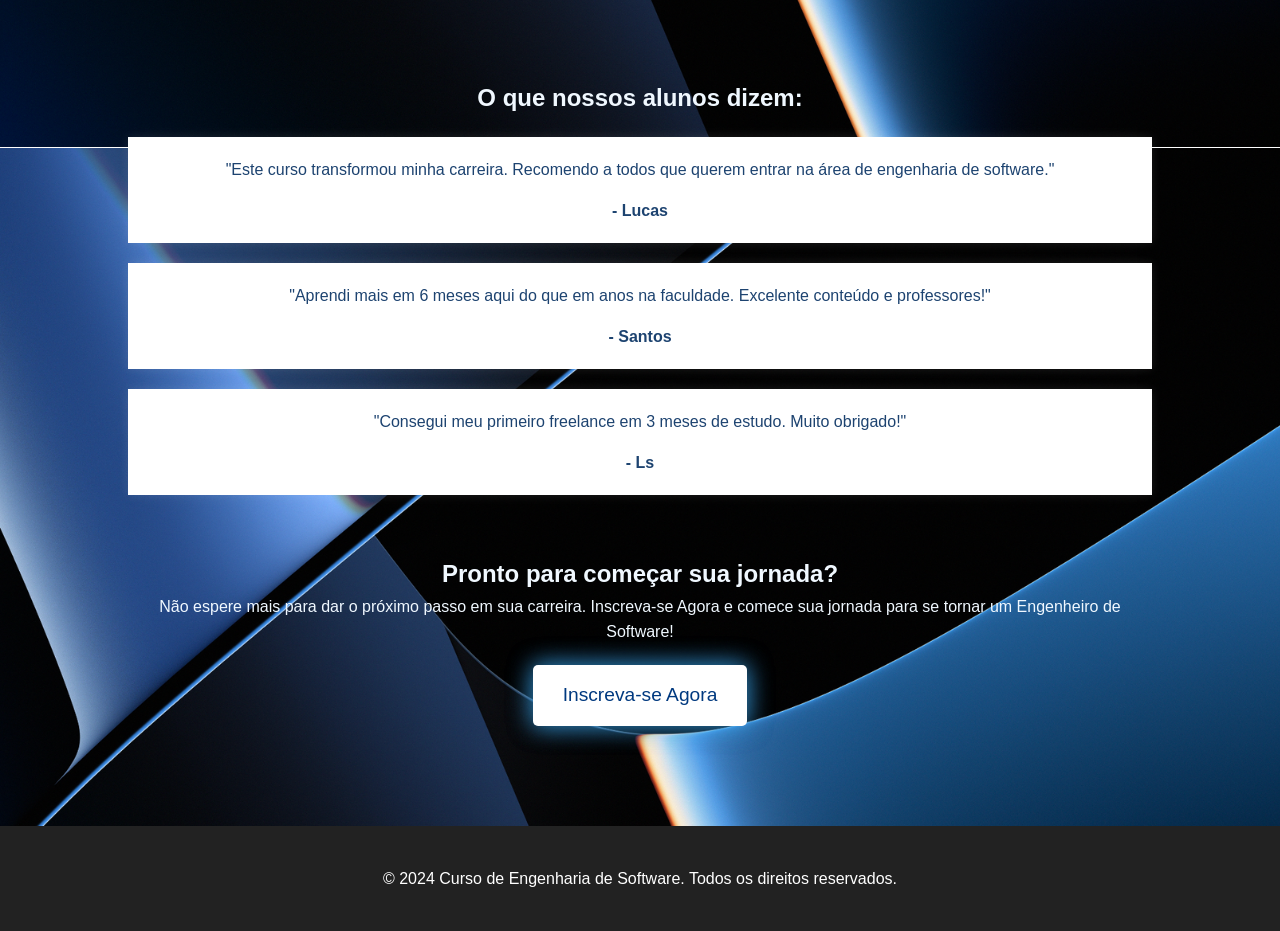
==== commit 9f52b705: "fy" ====
--- a/index.html
+++ b/index.html
@@ -117,10 +117,10 @@
                 <li>DevOps e Integração Contínua</li>
             </ul>
         </div>
-    <!--</section>-->
+    </section>
 
     <!-- Depoimentos -->
-    <!-- <section id="depoimentos"> -->
+    <section id="depoimentos"> 
         <div class="container">
             <h2>O que nossos alunos dizem:</h2>
             
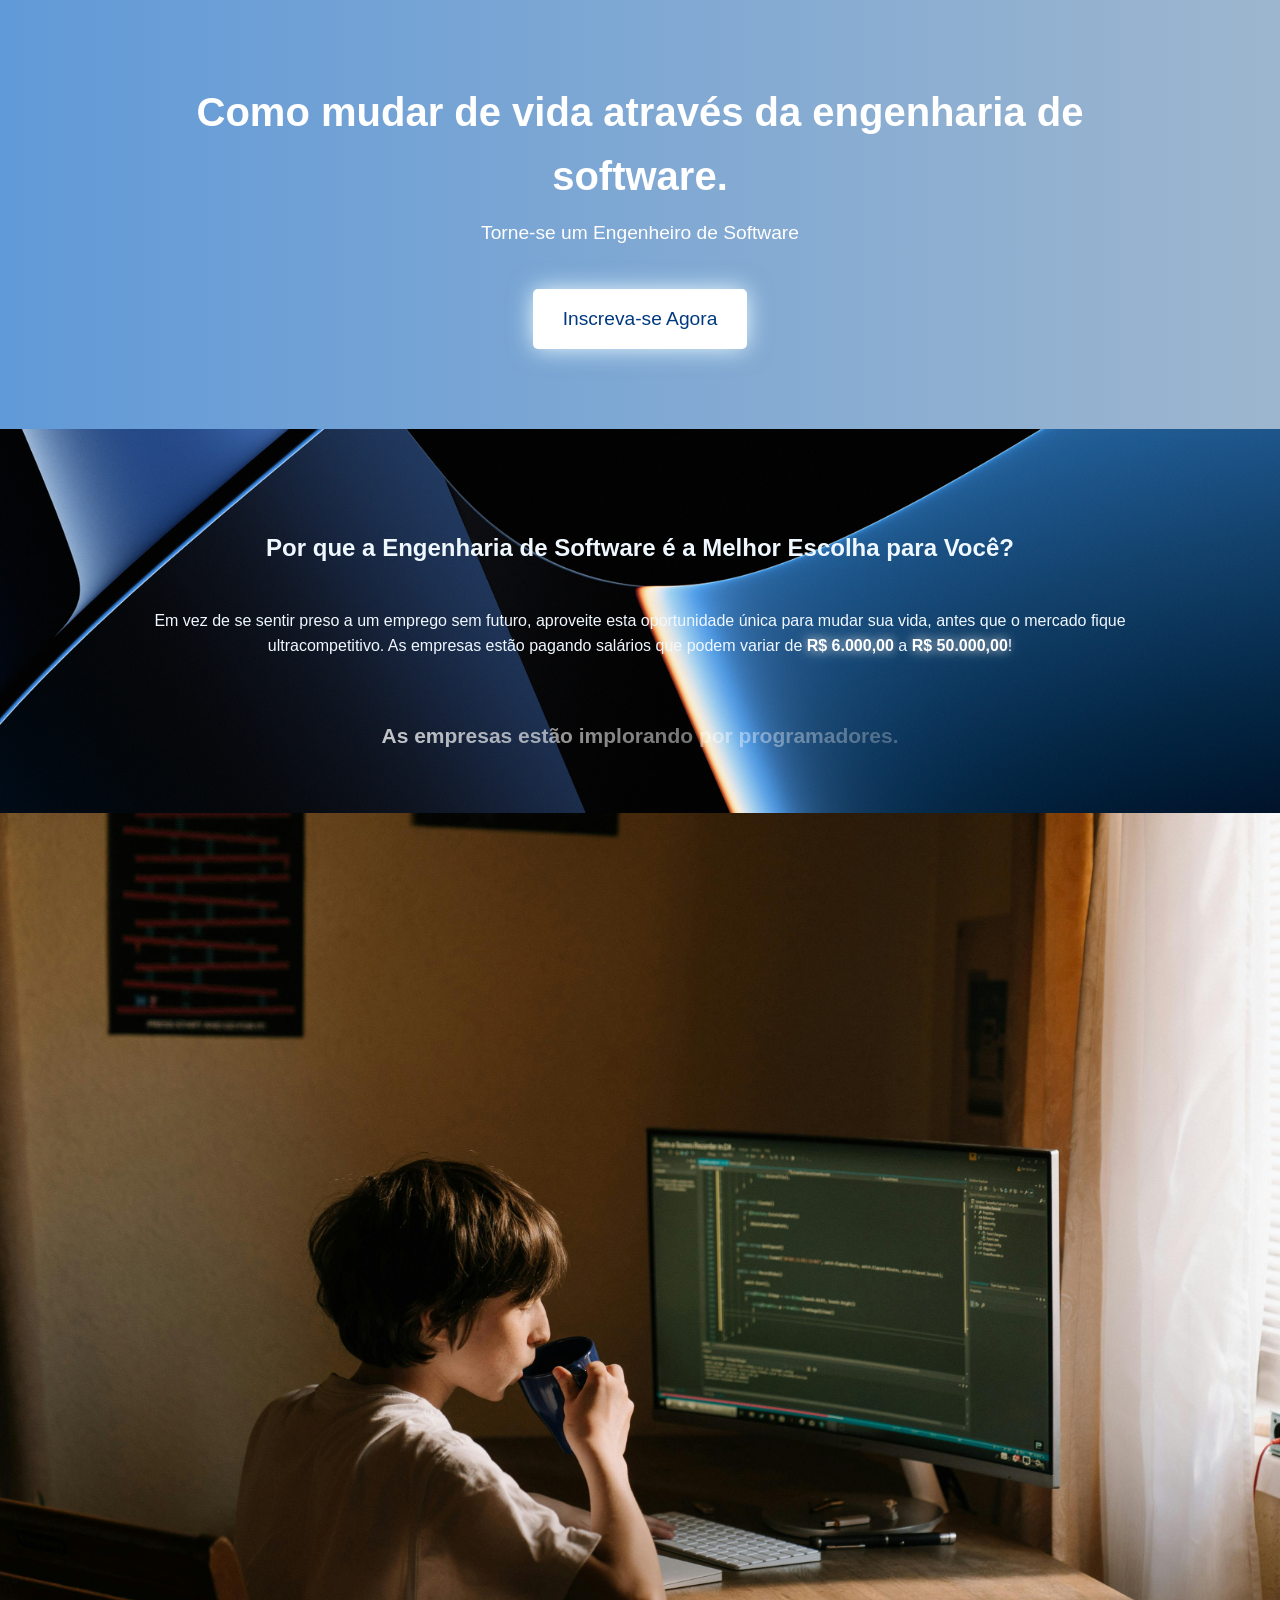
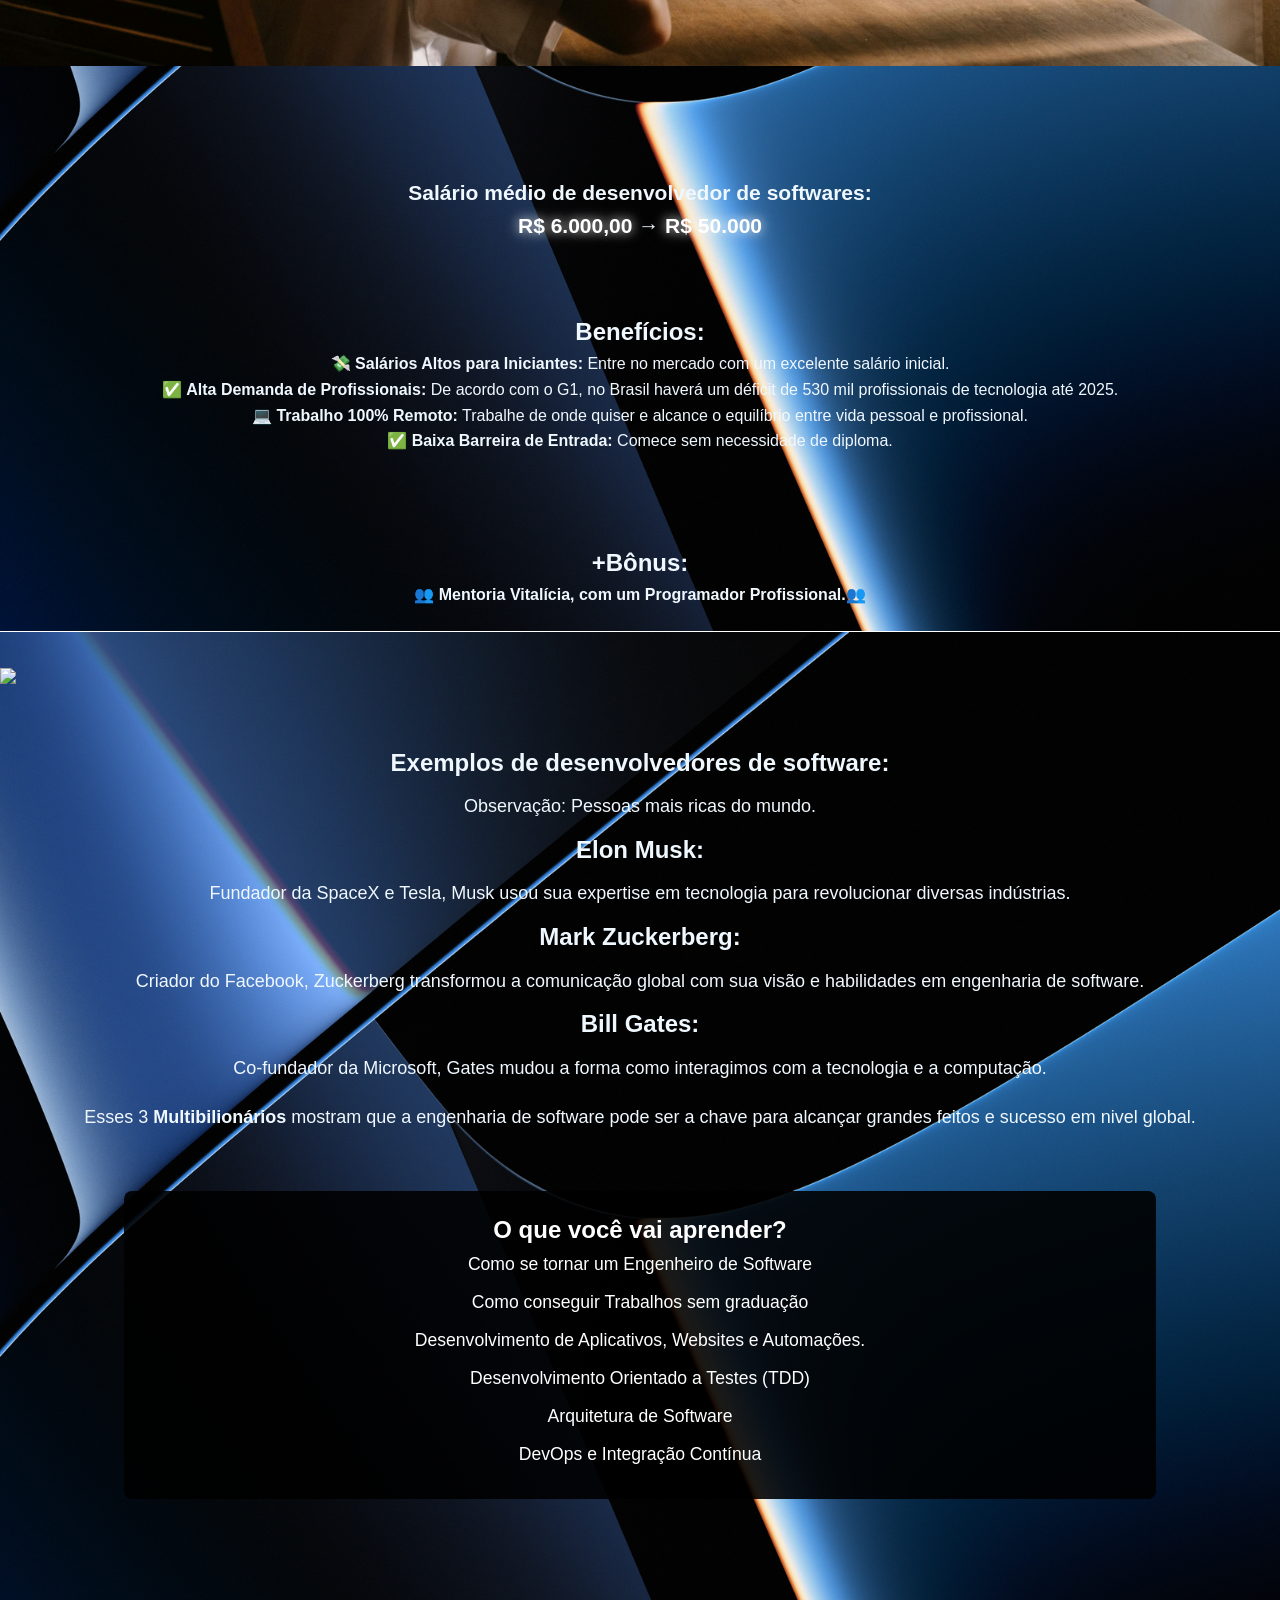
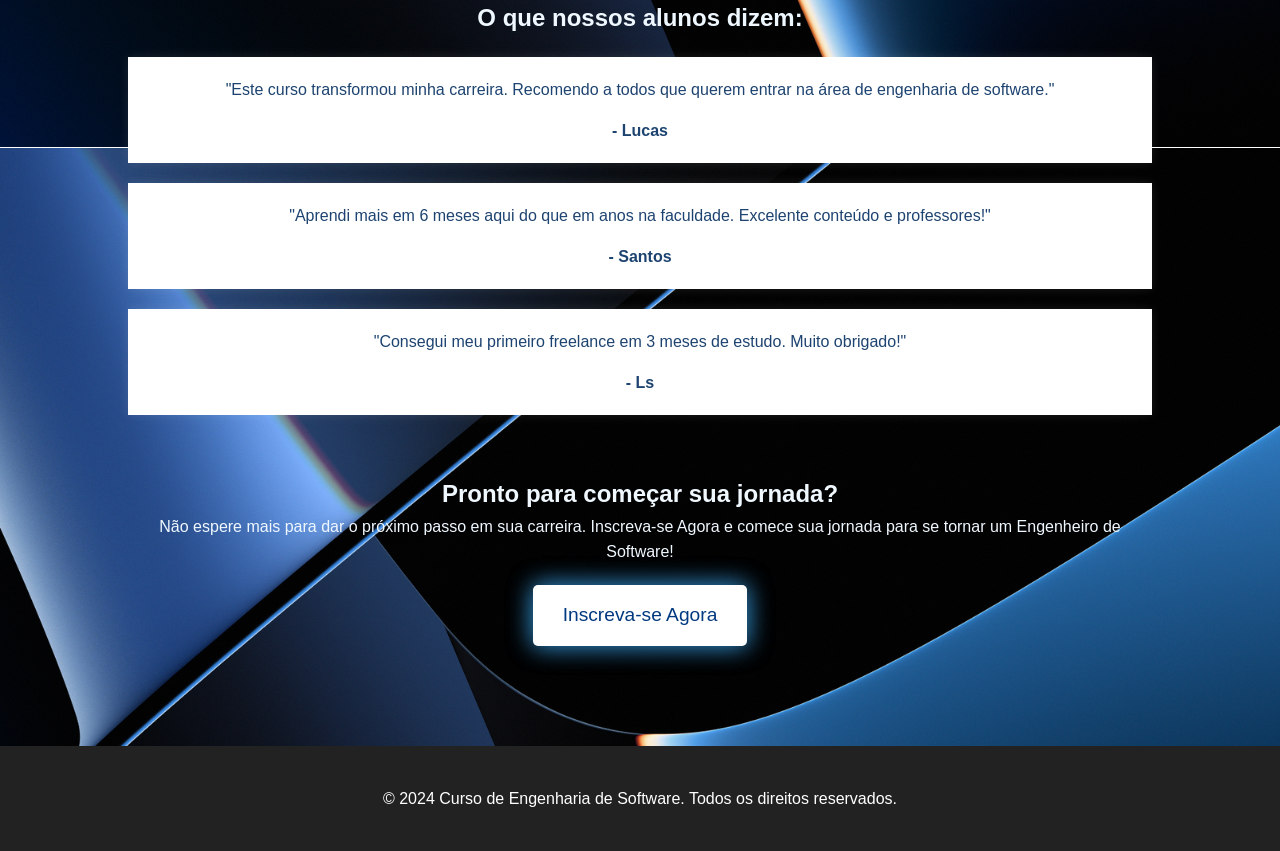
==== commit 72df511e: "mudando de video para foto" ====
--- a/index.html
+++ b/index.html
@@ -164,7 +164,3 @@
 </body>
 </html>
 
-<!--  git remote set-url origin https://github.com/lucascode01/Profissoes_do_Futuro.git
-
-https://github.com/lucascode01/Profissoes_do_Futuro
--->
--- a/styles.css
+++ b/styles.css
@@ -283,3 +283,20 @@
     margin: 0;
     padding: 0;
 }
+
+/* Outras regras de estilo */
+
+#detalhes {
+    background-image: url('static/images/111.png'); /* Substitua pelo caminho da sua imagem */
+    background-size: cover; /* Faz com que a imagem cubra toda a área da seção */
+    background-position: center; /* Centraliza a imagem na seção */
+    background-repeat: no-repeat; /* Evita que a imagem se repita */
+    color: white; /* Ajuste a cor do texto para garantir que ele fique visível sobre a imagem */
+    padding: 20px; /* Ajuste o preenchimento conforme necessário */
+}
+
+#detalhes .container {
+    background: rgba(0, 0, 0, 0.895); /* Adiciona uma sobreposição semitransparente para melhorar a legibilidade */
+    padding: 20px;
+    border-radius: 8px;
+}
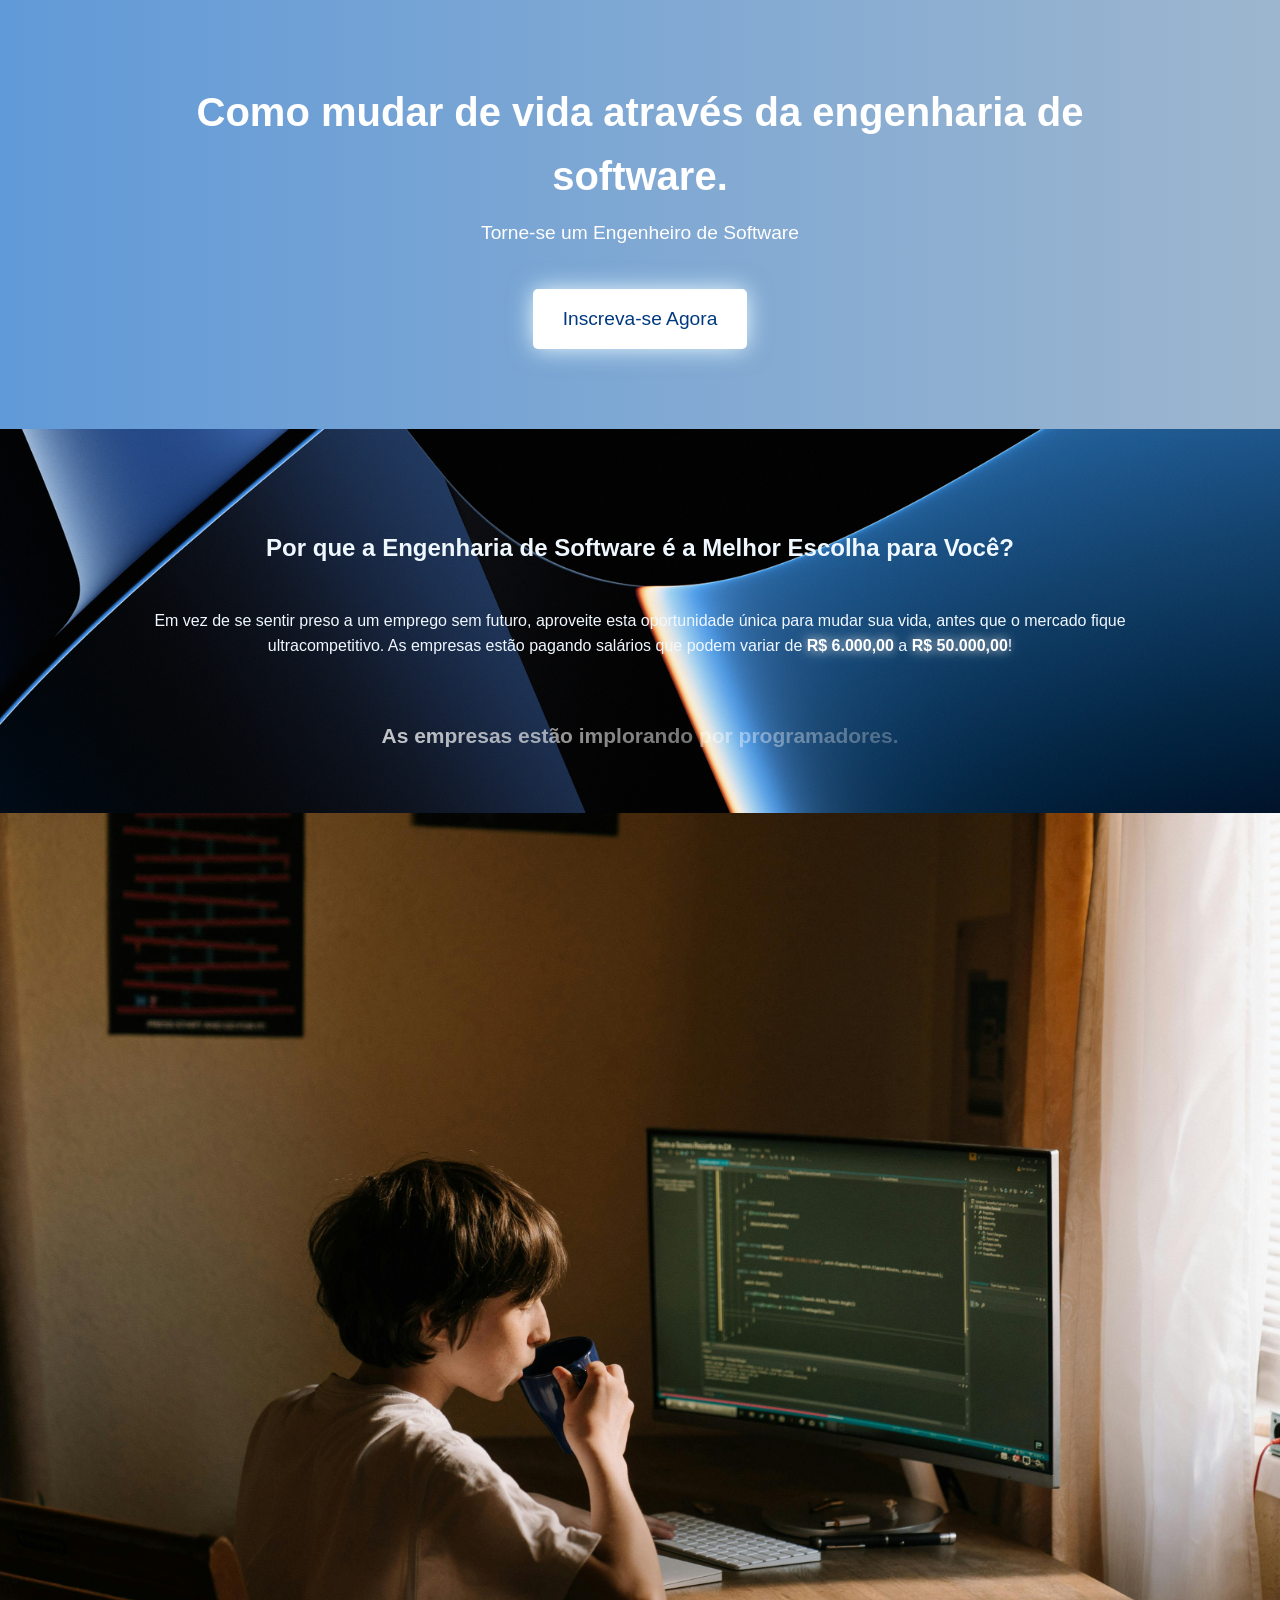
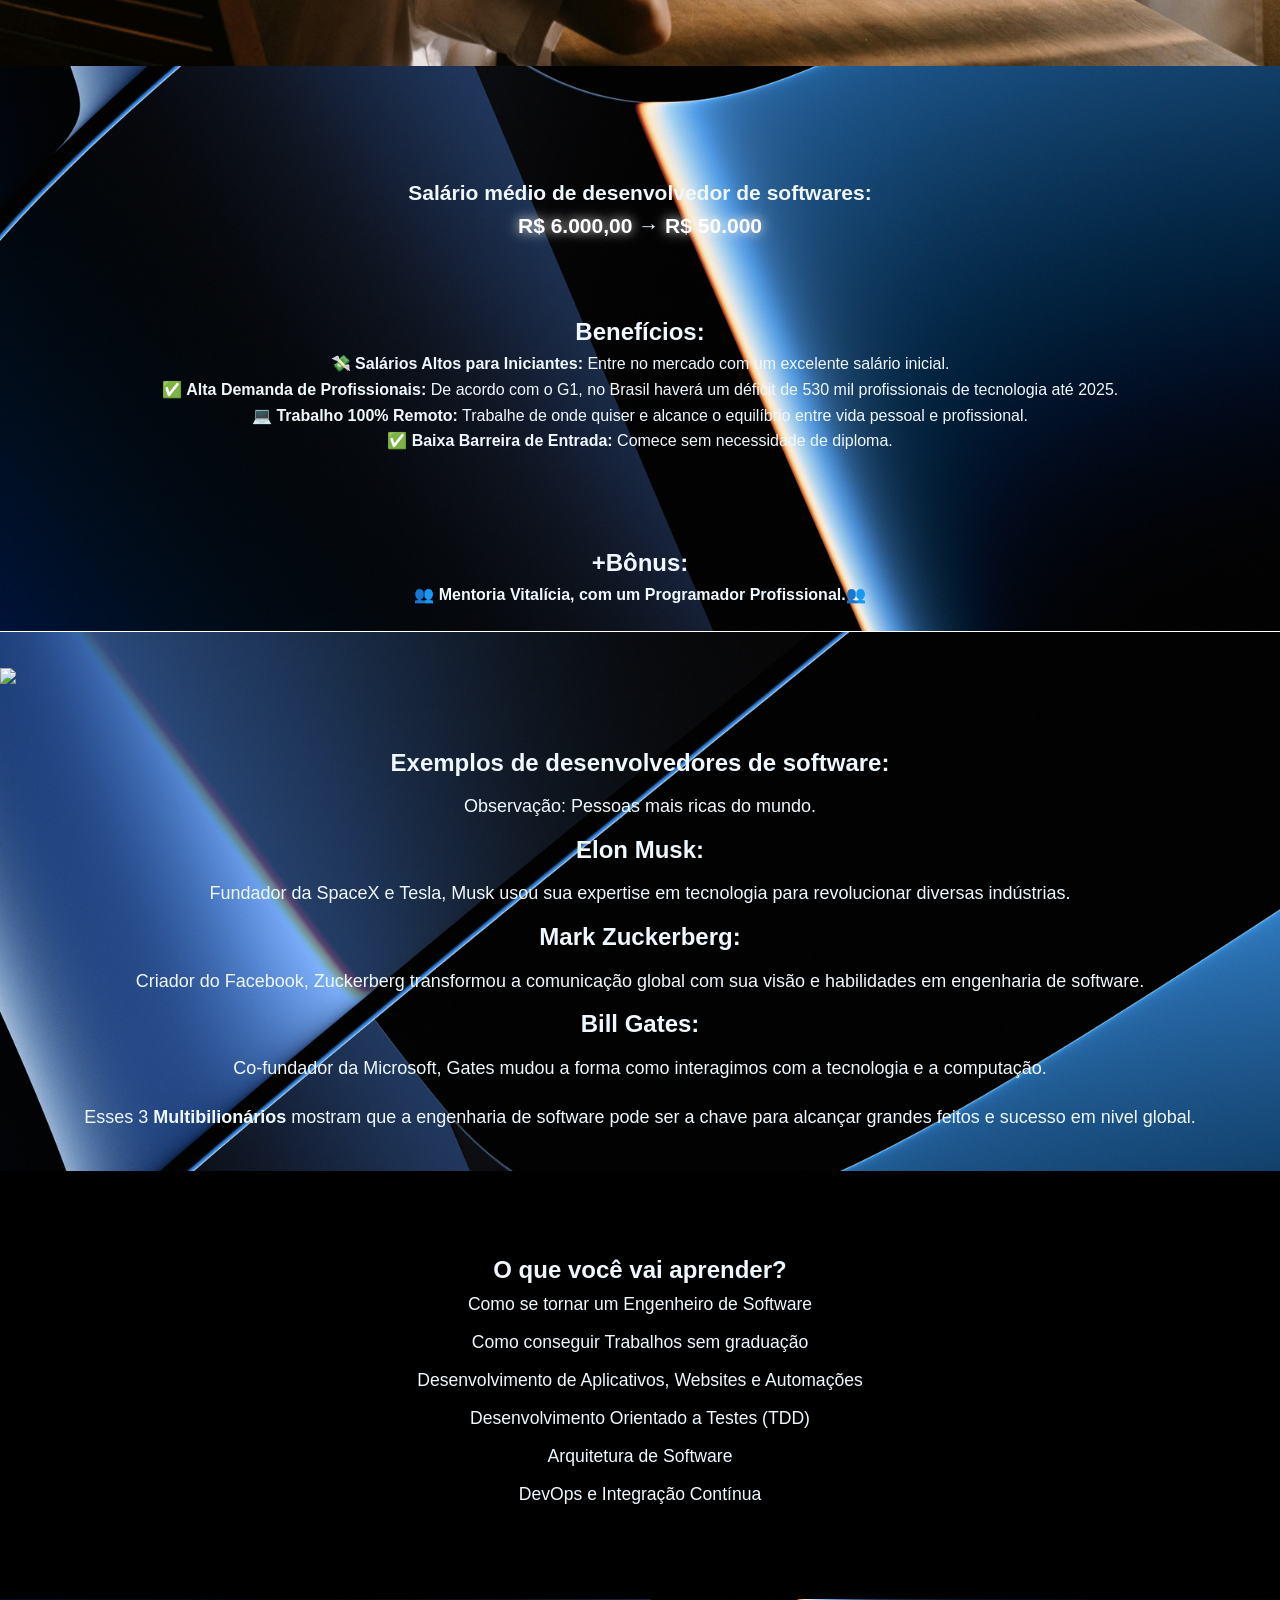
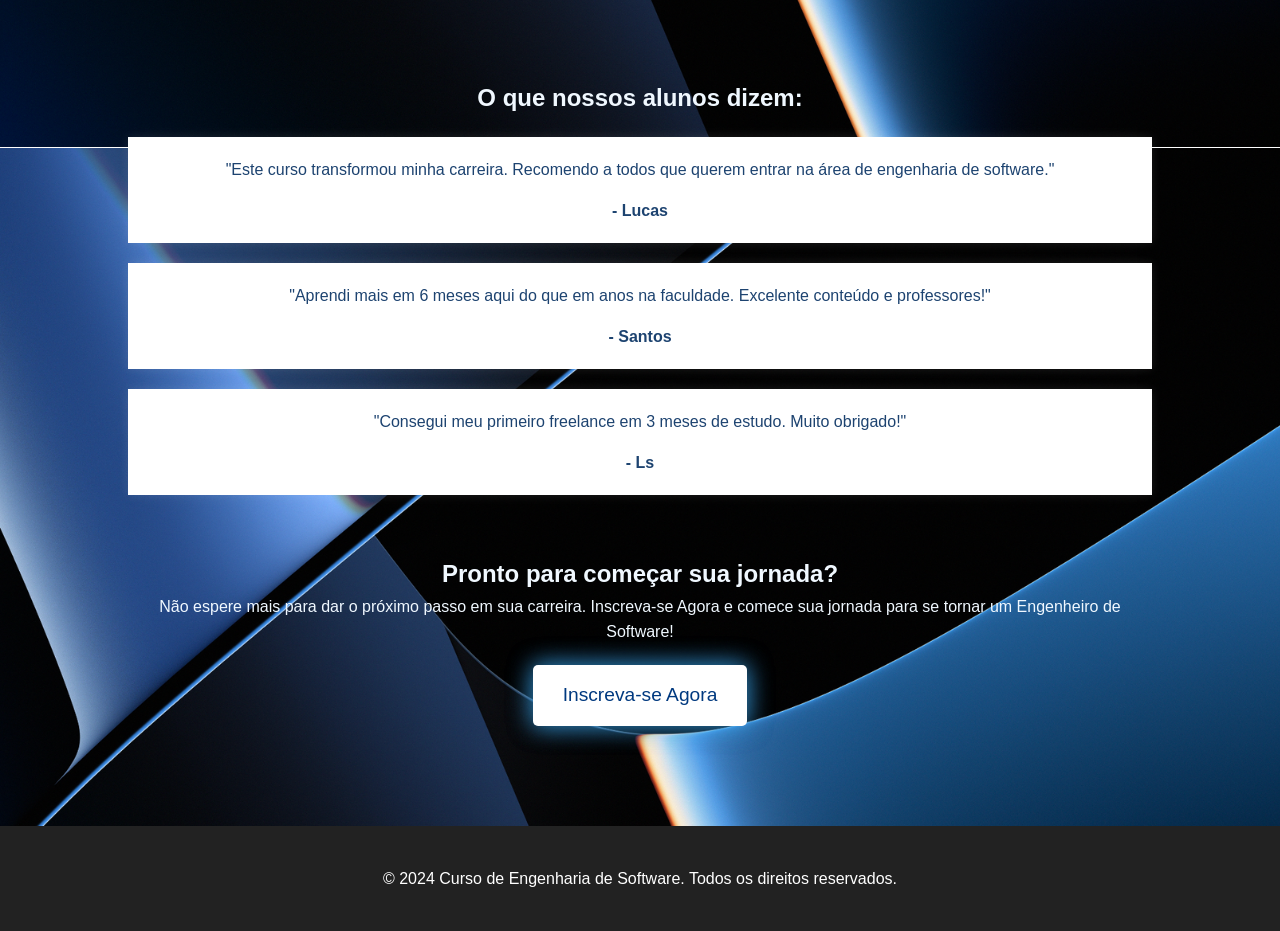
==== commit 9df5ab9c: "teste com video" ====
--- a/index.html
+++ b/index.html
@@ -106,18 +106,27 @@
 
     <!-- Detalhes do Curso -->
     <section id="detalhes">
+        <!-- Vídeo de fundo -->
+        <video class="video-background" autoplay muted loop playsinline>
+            <source src="static/images/1111.mp4" type="video/mp4">
+ <!--           <source src="static/images/xyz.webm" type="video/webm"> -->
+            Seu navegador não suporta o vídeo.
+        </video>
+    
+        <!-- Seu conteúdo da seção detalhes continua o mesmo -->
         <div class="container">
             <h2>O que você vai aprender?</h2>
             <ul>
                 <li>Como se tornar um Engenheiro de Software</li>
                 <li>Como conseguir Trabalhos sem graduação</li>
-                <li>Desenvolvimento de Aplicativos, Websites e Automações.</li>
+                <li>Desenvolvimento de Aplicativos, Websites e Automações</li>
                 <li>Desenvolvimento Orientado a Testes (TDD)</li>
                 <li>Arquitetura de Software</li>
                 <li>DevOps e Integração Contínua</li>
             </ul>
         </div>
     </section>
+    
 
     <!-- Depoimentos -->
     <section id="depoimentos"> 
--- a/styles.css
+++ b/styles.css
@@ -284,19 +284,23 @@
     padding: 0;
 }
 
-/* Outras regras de estilo */
+
+/* Estilos para o vídeo de fundo */
+.video-background {
+    position: absolute;
+    top: 0;
+    left: 0;
+    width: 100%;
+    height: 100%;
+    object-fit: cover; /* Faz o vídeo preencher o container completamente */
+    z-index: -1; /* Coloca o vídeo atrás do conteúdo */
+    background: #000; /* Fundo preto para áreas onde o vídeo pode não cobrir completamente */
+}
+
+
+
 
 #detalhes {
-    background-image: url('static/images/111.png'); /* Substitua pelo caminho da sua imagem */
-    background-size: cover; /* Faz com que a imagem cubra toda a área da seção */
-    background-position: center; /* Centraliza a imagem na seção */
-    background-repeat: no-repeat; /* Evita que a imagem se repita */
-    color: white; /* Ajuste a cor do texto para garantir que ele fique visível sobre a imagem */
-    padding: 20px; /* Ajuste o preenchimento conforme necessário */
-}
-
-#detalhes .container {
-    background: rgba(0, 0, 0, 0.895); /* Adiciona uma sobreposição semitransparente para melhorar a legibilidade */
-    padding: 20px;
-    border-radius: 8px;
-}
+    position: relative;
+    z-index: 10; /* Garante que o conteúdo da seção detalhes fique acima do vídeo */
+}
